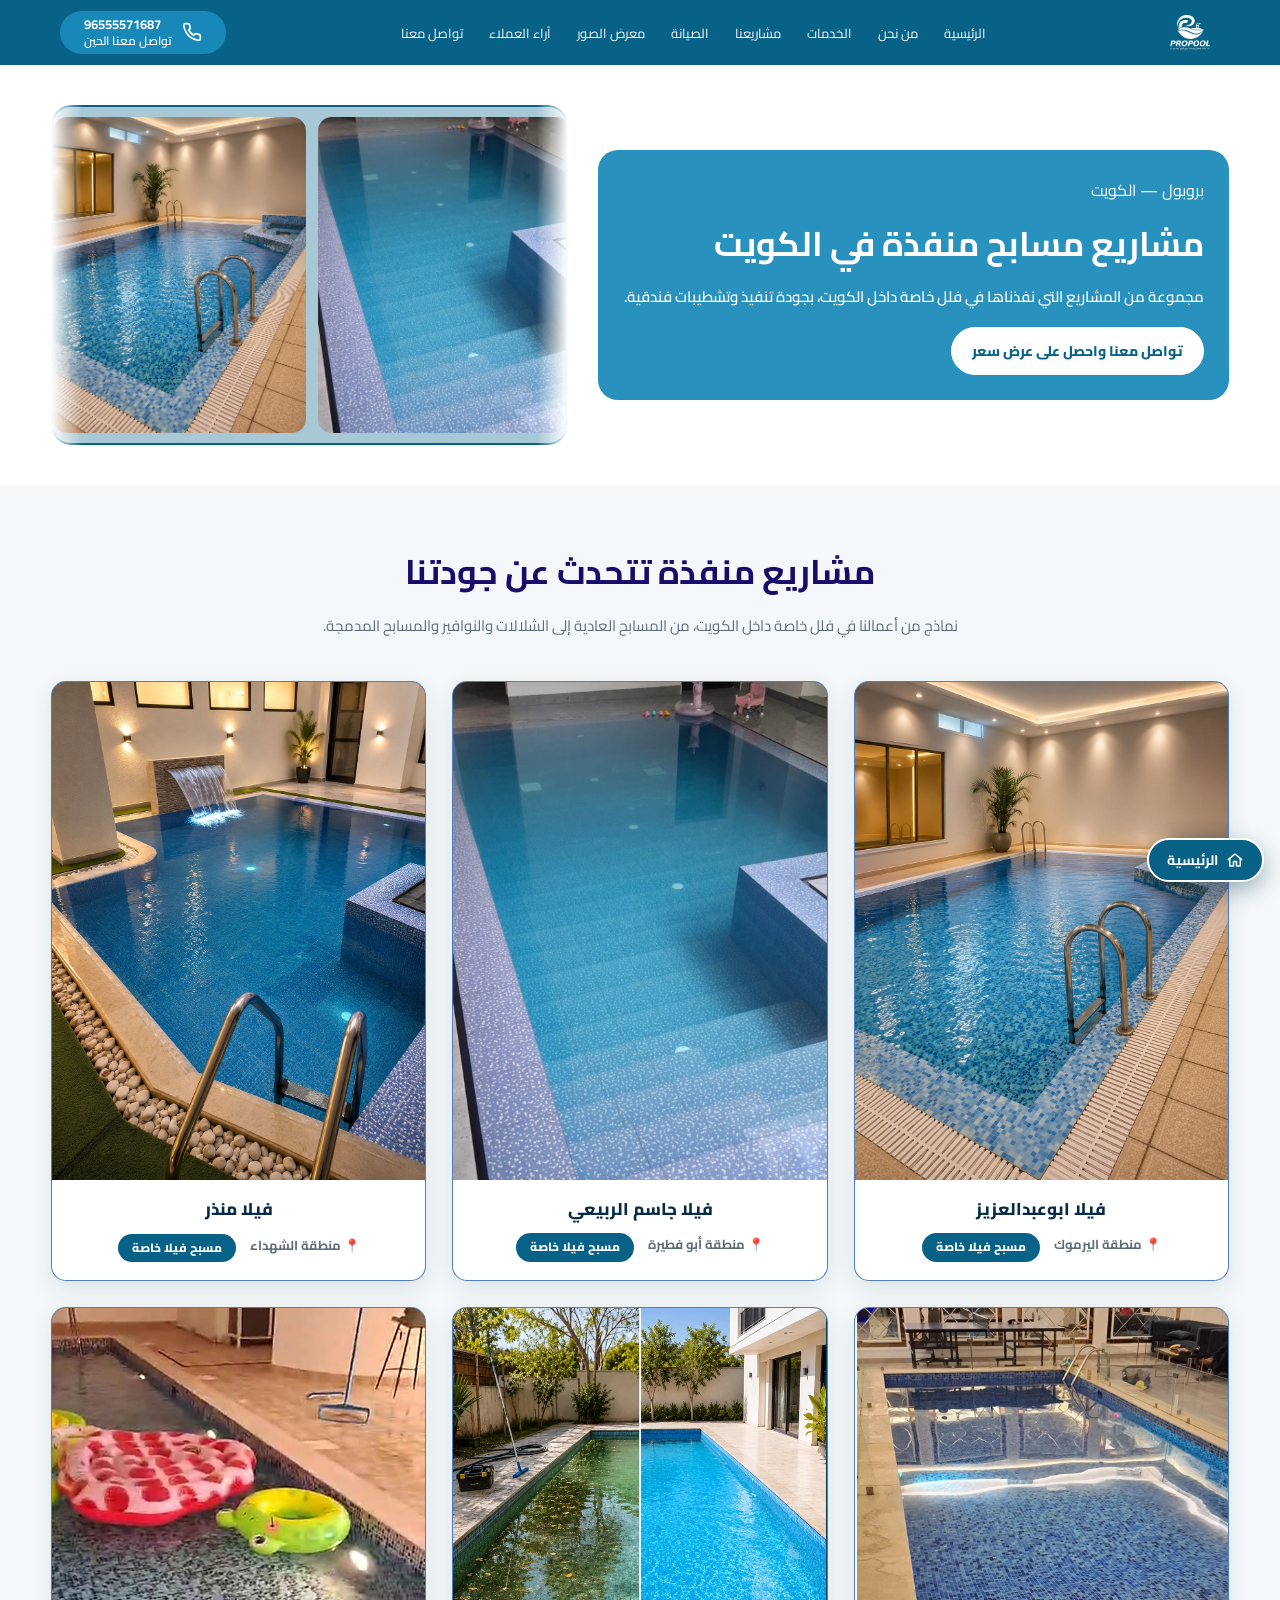
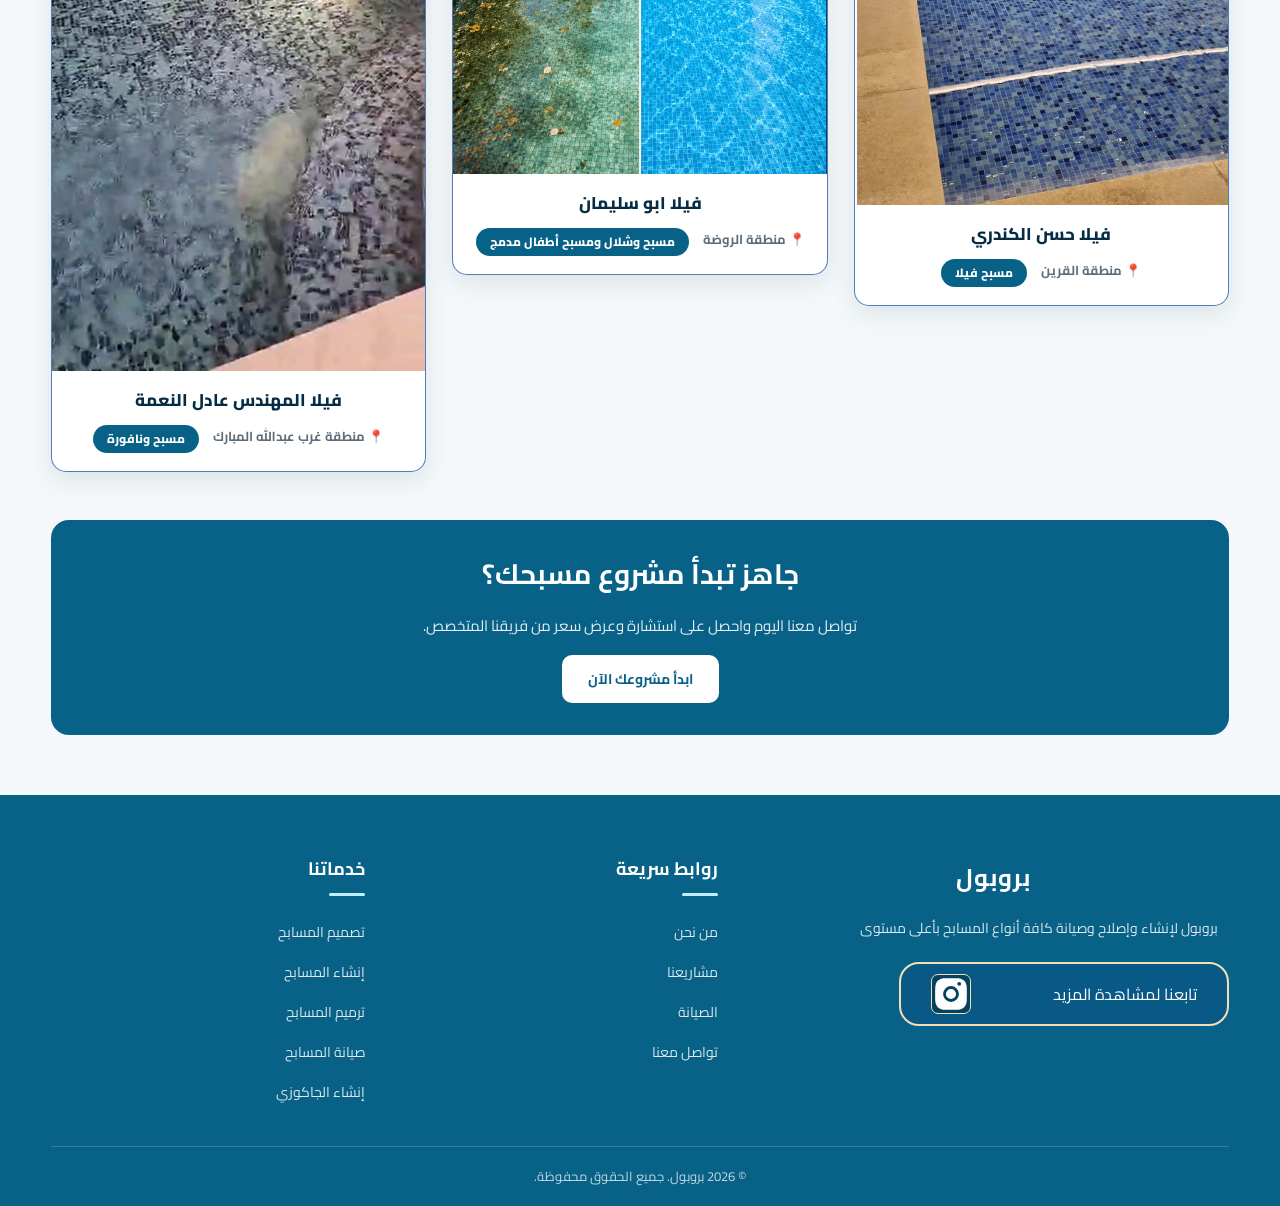
==== projects.html @ f07974c4 "Add files via upload" ====
<!DOCTYPE html>
<html lang="ar" dir="rtl" data-theme="light">
<head>
<meta charset="UTF-8">
<meta name="viewport" content="width=device-width, initial-scale=1.0">
<title>مشاريع مسابح منفذة في الكويت | بروبول</title>
<meta name="description" content="شاهد مشاريع مسابح منفذة من بروبول في فلل خاصة بالكويت: اليرموك والقرين والروضة والشهداء وأبو فطيرة، مع شلالات ونوافير ومسابح أطفال مدمجة.">
<meta name="robots" content="index, follow, max-image-preview:large, max-snippet:-1, max-video-preview:-1">
<link rel="canonical" href="https://propool-kw.com/projects.html">
<link rel="icon" type="image/png" href="image/Asset%20wihte.png">
<!-- Open Graph -->
<meta property="og:type" content="website">
<meta property="og:site_name" content="بروبول">
<meta property="og:title" content="مشاريع مسابح منفذة في الكويت | بروبول">
<meta property="og:description" content="مشاريع مسابح في فلل خاصة داخل الكويت: مسابح بتشطيب فسيفساء، شلالات، نوافير، ومسابح أطفال مدمجة.">
<meta property="og:locale" content="ar_KW">
<meta property="og:url" content="https://propool-kw.com/projects.html">
<meta property="og:image" content="https://propool-kw.com/image/%D8%AD%D8%B3%D9%86%20%D8%A7%D9%84%D9%83%D9%86%D8%AF%D8%B1%D9%8A.webp">
<meta property="og:image:alt" content="مسبح مستطيل بتشطيب فسيفساء زرقاء وإضاءة ليد من تنفيذ بروبول في القرين بالكويت">
<!-- Twitter -->
<meta name="twitter:card" content="summary_large_image">
<meta name="twitter:title" content="مشاريع مسابح منفذة في الكويت | بروبول">
<meta name="twitter:description" content="مشاريع مسابح في فلل خاصة داخل الكويت بتشطيبات فندقية وجودة تنفيذ عالية.">
<meta name="twitter:image" content="https://propool-kw.com/image/%D8%AD%D8%B3%D9%86%20%D8%A7%D9%84%D9%83%D9%86%D8%AF%D8%B1%D9%8A.webp">
<script type="application/ld+json">
{
  "@context": "https://schema.org",
  "@graph": [
    {
      "@type": "HomeAndConstructionBusiness",
      "@id": "https://propool-kw.com/#business",
      "name": "بروبول",
      "url": "https://propool-kw.com/",
      "telephone": "+96555571687"
    },
    {
      "@type": "CollectionPage",
      "@id": "https://propool-kw.com/projects.html#webpage",
      "url": "https://propool-kw.com/projects.html",
      "name": "مشاريع مسابح منفذة في الكويت | بروبول",
      "description": "مجموعة من مشاريع المسابح التي نفذتها بروبول في فلل خاصة داخل الكويت، تشمل مسابح بتشطيب فسيفساء وبلاط، وشلالات ونوافير، ومسابح أطفال مدمجة.",
      "inLanguage": "ar",
      "isPartOf": { "@id": "https://propool-kw.com/#website" },
      "about": { "@id": "https://propool-kw.com/#business" },
      "breadcrumb": { "@id": "https://propool-kw.com/projects.html#breadcrumb" },
      "primaryImageOfPage": {
        "@type": "ImageObject",
        "url": "https://propool-kw.com/image/%D8%AD%D8%B3%D9%86%20%D8%A7%D9%84%D9%83%D9%86%D8%AF%D8%B1%D9%8A.webp"
      },
      "mainEntity": { "@id": "https://propool-kw.com/projects.html#project-list" }
    },
    {
      "@type": "BreadcrumbList",
      "@id": "https://propool-kw.com/projects.html#breadcrumb",
      "itemListElement": [
        {
          "@type": "ListItem",
          "position": 1,
          "name": "الرئيسية",
          "item": "https://propool-kw.com/"
        },
        {
          "@type": "ListItem",
          "position": 2,
          "name": "مشاريعنا",
          "item": "https://propool-kw.com/projects.html"
        }
      ]
    },
    {
      "@type": "ItemList",
      "@id": "https://propool-kw.com/projects.html#project-list",
      "name": "مشاريع المسابح المنفذة في الكويت",
      "numberOfItems": 6,
      "itemListOrder": "https://schema.org/ItemListUnordered",
      "itemListElement": [
        {
          "@type": "ListItem",
          "position": 1,
          "item": {
            "@type": "CreativeWork",
            "name": "فيلا ابوعبدالعزيز",
            "description": "مسبح داخلي لفيلا خاصة بتشطيب فسيفساء وسلم ستانلس في منطقة اليرموك بالكويت.",
            "image": "https://propool-kw.com/image/%D8%A7%D8%A8%D9%88%D8%B9%D8%A8%D8%AF%D8%A7%D9%84%D8%B9%D8%B2%D9%8A%D8%B2.webp",
            "creator": { "@id": "https://propool-kw.com/#business" },
            "contentLocation": {
              "@type": "Place",
              "name": "اليرموك",
              "address": {
                "@type": "PostalAddress",
                "addressLocality": "اليرموك",
                "addressCountry": "KW"
              }
            },
            "genre": "مسبح فيلا خاصة",
            "keywords": ["إنشاء مسابح الكويت", "مسبح فيلا خاصة", "مسبح فسيفساء", "مسابح اليرموك"]
          }
        },
        {
          "@type": "ListItem",
          "position": 2,
          "item": {
            "@type": "CreativeWork",
            "name": "فيلا جاسم الربيعي",
            "description": "مسبح لفيلا خاصة بتشطيب بلاط أزرق ودرج داخلي في منطقة أبو فطيرة بالكويت.",
            "image": "https://propool-kw.com/image/%D8%AC%D8%A7%D8%B3%D9%85%20%D8%A7%D9%84%D8%B1%D8%A8%D9%8A%D8%B9%D9%8A.webp",
            "creator": { "@id": "https://propool-kw.com/#business" },
            "contentLocation": {
              "@type": "Place",
              "name": "أبو فطيرة",
              "address": {
                "@type": "PostalAddress",
                "addressLocality": "أبو فطيرة",
                "addressCountry": "KW"
              }
            },
            "genre": "مسبح فيلا خاصة",
            "keywords": ["إنشاء مسابح الكويت", "مسبح فيلا خاصة", "مسابح أبو فطيرة"]
          }
        },
        {
          "@type": "ListItem",
          "position": 3,
          "item": {
            "@type": "CreativeWork",
            "name": "فيلا منذر",
            "description": "مسبح لفيلا خاصة في منطقة الشهداء بالكويت.",
            "image": "https://propool-kw.com/image/%D9%85%D9%86%D8%B0%D8%B1.webp",
            "creator": { "@id": "https://propool-kw.com/#business" },
            "contentLocation": {
              "@type": "Place",
              "name": "الشهداء",
              "address": {
                "@type": "PostalAddress",
                "addressLocality": "الشهداء",
                "addressCountry": "KW"
              }
            },
            "genre": "مسبح فيلا خاصة",
            "keywords": ["إنشاء مسابح الكويت", "مسبح فيلا خاصة", "مسابح الشهداء"]
          }
        },
        {
          "@type": "ListItem",
          "position": 4,
          "item": {
            "@type": "CreativeWork",
            "name": "فيلا حسن الكندري",
            "description": "مسبح مستطيل بتشطيب فسيفساء زرقاء وإضاءة ليد في فيلا بمنطقة القرين بالكويت.",
            "image": "https://propool-kw.com/image/%D8%AD%D8%B3%D9%86%20%D8%A7%D9%84%D9%83%D9%86%D8%AF%D8%B1%D9%8A.webp",
            "creator": { "@id": "https://propool-kw.com/#business" },
            "contentLocation": {
              "@type": "Place",
              "name": "القرين",
              "address": {
                "@type": "PostalAddress",
                "addressLocality": "القرين",
                "addressCountry": "KW"
              }
            },
            "genre": "مسبح فيلا",
            "keywords": ["إنشاء مسابح الكويت", "مسبح فسيفساء", "إضاءة مسابح ليد", "مسابح القرين"]
          }
        },
        {
          "@type": "ListItem",
          "position": 5,
          "item": {
            "@type": "CreativeWork",
            "name": "فيلا ابو سليمان",
            "description": "مسبح مع شلال ومسبح أطفال مدمج في فيلا خاصة بمنطقة الروضة بالكويت.",
            "image": "https://propool-kw.com/image/pool-3.webp",
            "creator": { "@id": "https://propool-kw.com/#business" },
            "contentLocation": {
              "@type": "Place",
              "name": "الروضة",
              "address": {
                "@type": "PostalAddress",
                "addressLocality": "الروضة",
                "addressCountry": "KW"
              }
            },
            "genre": "مسبح وشلال ومسبح أطفال مدمج",
            "keywords": ["إنشاء مسابح الكويت", "شلالات مسابح", "مسبح أطفال مدمج", "مسابح الروضة"]
          }
        },
        {
          "@type": "ListItem",
          "position": 6,
          "item": {
            "@type": "CreativeWork",
            "name": "فيلا المهندس عادل النعمة",
            "description": "مسبح مع نافورة في فيلا خاصة بمنطقة غرب عبدالله المبارك بالكويت.",
            "image": "https://propool-kw.com/image/project-1.webp",
            "creator": { "@id": "https://propool-kw.com/#business" },
            "contentLocation": {
              "@type": "Place",
              "name": "غرب عبدالله المبارك",
              "address": {
                "@type": "PostalAddress",
                "addressLocality": "غرب عبدالله المبارك",
                "addressCountry": "KW"
              }
            },
            "genre": "مسبح ونافورة",
            "keywords": ["إنشاء مسابح الكويت", "نوافير مسابح", "مسابح غرب عبدالله المبارك"]
          }
        }
      ]
    }
  ]
}
</script>
<link rel="preconnect" href="https://fonts.googleapis.com">
<link rel="preconnect" href="https://fonts.gstatic.com" crossorigin>
<link href="https://fonts.googleapis.com/css2?family=Cairo:wght@400;600;700;800;900&family=Tajawal:wght@300;400;500;700&family=Poppins:wght@500;600;700;800&family=Inter:wght@300;400;500;600&display=swap" rel="stylesheet">
<link rel="stylesheet" href="projects.css">
</head>
<body>
<!-- NAV -->
<header class="nav" id="mainNav">
  <div class="container nav-inner">
    <a href="index.html" class="brand" aria-label="بروبول">
      <img src="image/Asset%20wihte.png" alt="شعار بروبول لإنشاء وصيانة المسابح في الكويت" class="imagelogo logo-light">
    </a>
    <nav class="nav-links" id="navLinks" aria-label="القائمة الرئيسية">
      <a href="index.html#home" data-ar="الرئيسية" data-en="Home">الرئيسية</a>
      <a href="index.html#about" data-ar="من نحن" data-en="About">من نحن</a>
      <a href="services.html" data-ar="الخدمات" data-en="Services">الخدمات</a>
      <a href="projects.html" data-ar="مشاريعنا" data-en="Projects" aria-current="page">مشاريعنا</a>
      <a href="index.html#maintenance" data-ar="الصيانة" data-en="Maintenance">الصيانة</a>
      <a href="index.html#gallery" data-ar="معرض الصور" data-en="Gallery">معرض الصور</a>
      <a href="index.html#testimonials" data-ar="آراء العملاء" data-en="Testimonials">آراء العملاء</a>
      <a href="index.html#contact" data-ar="تواصل معنا" data-en="Contact">تواصل معنا</a>
    </nav>
    <a href="tel:+96555571687" class="nav-cta">
      <svg width="16" height="16" viewBox="0 0 24 24" fill="none" stroke="currentColor" stroke-width="2" aria-hidden="true"><path d="M22 16.92v3a2 2 0 0 1-2.18 2 19.79 19.79 0 0 1-8.63-3.07 19.5 19.5 0 0 1-6-6 19.79 19.79 0 0 1-3.07-8.67A2 2 0 0 1 4.11 2h3a2 2 0 0 1 2 1.72c.127.96.362 1.903.7 2.81a2 2 0 0 1-.45 2.11L8.09 9.91a16 16 0 0 0 6 6l1.27-1.27a2 2 0 0 1 2.11-.45c.907.338 1.85.573 2.81.7A2 2 0 0 1 22 16.92z"/></svg>
      <span class="cta-text">
        <strong dir="ltr">96555571687</strong>
        <span class="cta-label" data-ar="تواصل معنا الحين" data-en="Contact us now">تواصل معنا الحين</span>
      </span>
    </a>
    <button type="button" class="menu" id="menu" aria-label="فتح القائمة" aria-expanded="false" aria-controls="navLinks">
      <span></span><span></span><span></span>
    </button>
  </div>
</header>
<main id="main">
<!-- PAGE HERO -->
<section class="hero" id="home">
  <div class="hero-content">
    <div class="eyebrow" data-ar="بروبول — الكويت" data-en="PROPOOL — KUWAIT">بروبول — الكويت</div>
    <h1 data-ar="مشاريع مسابح منفذة في الكويت" data-en="Swimming Pool Projects Delivered in Kuwait">مشاريع مسابح منفذة في الكويت</h1>
    <p class="sub" data-ar="مجموعة من المشاريع التي نفذناها في فلل خاصة داخل الكويت، بجودة تنفيذ وتشطيبات فندقية." data-en="A selection of projects we have delivered across private villas in Kuwait, with resort-grade workmanship and finishing.">مجموعة من المشاريع التي نفذناها في فلل خاصة داخل الكويت، بجودة تنفيذ وتشطيبات فندقية.</p>
    <div class="hero-actions">
      <a href="https://api.whatsapp.com/send?phone=96555571687&amp;text=%D8%A7%D9%84%D8%B3%D9%84%D8%A7%D9%85%20%D8%B9%D9%84%D9%8A%D9%83%D9%85%D8%8C%20%D8%A3%D8%B1%D8%BA%D8%A8%20%D8%A8%D8%A7%D9%84%D8%A7%D8%B3%D8%AA%D9%81%D8%B3%D8%A7%D8%B1%20%D8%B9%D9%86%20%D9%85%D8%B4%D8%B1%D9%88%D8%B9%20%D9%85%D8%B3%D8%A8%D8%AD" target="_blank" rel="noopener" class="btn btn-primary" data-ar="تواصل معنا واحصل على عرض سعر" data-en="Get a Free Quote">تواصل معنا واحصل على عرض سعر</a>
    </div>
  </div>
  <div class="hero-projects hero-marquee" id="heroMarquee" aria-label="صور من مشاريعنا">
    <div class="marquee-track" id="marqueeTrack">
      <div class="marquee-group" id="marqueeGroup">
        <div class="marquee-item"><img src="image/ابوعبدالعزيز.webp" alt="مسبح فيلا ابوعبدالعزيز في منطقة اليرموك بالكويت" width="640" height="800" fetchpriority="high" decoding="async"></div>
        <div class="marquee-item"><img src="image/جاسم الربيعي.webp" alt="مسبح فيلا جاسم الربيعي في منطقة أبو فطيرة بالكويت" width="640" height="800"></div>
        <div class="marquee-item"><img src="image/منذر.webp" alt="مسبح فيلا منذر في منطقة الشهداء بالكويت" width="640" height="800" loading="lazy"></div>
        <div class="marquee-item"><img src="image/حسن الكندري.webp" alt="مسبح فيلا حسن الكندري في منطقة القرين بالكويت" width="640" height="800" loading="lazy"></div>
        <div class="marquee-item"><img src="image/project-1.webp" alt="مسبح فيلا خاصة من تنفيذ بروبول في الكويت" width="640" height="800" loading="lazy"></div>
        <div class="marquee-item"><img src="image/project-2.webp" alt="مشروع إنشاء مسبح لفيلا خاصة في الكويت من بروبول" width="640" height="800" loading="lazy"></div>
        <div class="marquee-item"><img src="image/project-3.webp" alt="مسبح بتشطيبات فندقية من تنفيذ بروبول في الكويت" width="640" height="800" loading="lazy"></div>
      </div>
      <!-- نسخة مطابقة للمجموعة الأولى بنفس الترتيب (للّوب فقط) -->
      <div class="marquee-group" aria-hidden="true">
        <div class="marquee-item" aria-hidden="true"><img src="image/ابوعبدالعزيز.webp" alt="" width="640" height="800" loading="lazy"></div>
        <div class="marquee-item" aria-hidden="true"><img src="image/جاسم الربيعي.webp" alt="" width="640" height="800" loading="lazy"></div>
        <div class="marquee-item" aria-hidden="true"><img src="image/منذر.webp" alt="" width="640" height="800" loading="lazy"></div>
        <div class="marquee-item" aria-hidden="true"><img src="image/حسن الكندري.webp" alt="" width="640" height="800" loading="lazy"></div>
        <div class="marquee-item" aria-hidden="true"><img src="image/project-1.webp" alt="" width="640" height="800" loading="lazy"></div>
        <div class="marquee-item" aria-hidden="true"><img src="image/project-2.webp" alt="" width="640" height="800" loading="lazy"></div>
        <div class="marquee-item" aria-hidden="true"><img src="image/project-3.webp" alt="" width="640" height="800" loading="lazy"></div>
      </div>
    </div>
  </div>
</section>
<!-- PROJECTS -->
<section class="projects-section" id="projects">
  <div class="container">
    <div class="prj-intro">
      <h2 data-ar="مشاريع منفذة تتحدث عن جودتنا" data-en="Delivered projects that speak for our quality">مشاريع منفذة تتحدث عن جودتنا</h2>
      <p data-ar="نماذج من أعمالنا في فلل خاصة داخل الكويت، من المسابح العادية إلى الشلالات والنوافير والمسابح المدمجة." data-en="Samples of our work in private villas across Kuwait, from standard pools to waterfalls, fountains and built-in pools.">نماذج من أعمالنا في فلل خاصة داخل الكويت، من المسابح العادية إلى الشلالات والنوافير والمسابح المدمجة.</p>
    </div>
    <div class="prj-list">
      <article class="prj-item">
        <div class="prj-media">
          <img src="image/ابوعبدالعزيز.webp" alt="مسبح داخلي بتشطيب فسيفساء وسلم ستانلس في فيلا ابوعبدالعزيز بمنطقة اليرموك في الكويت" width="640" height="480" loading="lazy">
        </div>
        <div class="prj-body">
          <h3 data-ar="فيلا ابوعبدالعزيز" data-en="Abu Abdulaziz Villa">فيلا ابوعبدالعزيز</h3>
          <div class="prj-meta">
            <span data-ar="📍 منطقة اليرموك" data-en="📍 Yarmouk">📍 منطقة اليرموك</span>
            <span class="prj-tag" data-ar="مسبح فيلا خاصة" data-en="Private villa pool">مسبح فيلا خاصة</span>
          </div>
        </div>
      </article>
      <article class="prj-item">
        <div class="prj-media">
          <img src="image/جاسم الربيعي.webp" alt="مسبح بتشطيب بلاط أزرق ودرج داخلي في فيلا جاسم الربيعي بمنطقة أبو فطيرة في الكويت" width="640" height="480" loading="lazy">
        </div>
        <div class="prj-body">
          <h3 data-ar="فيلا جاسم الربيعي" data-en="Jasem Al-Rubaie Villa">فيلا جاسم الربيعي</h3>
          <div class="prj-meta">
            <span data-ar="📍 منطقة أبو فطيرة" data-en="📍 Abu Fatira">📍 منطقة أبو فطيرة</span>
            <span class="prj-tag" data-ar="مسبح فيلا خاصة" data-en="Private villa pool">مسبح فيلا خاصة</span>
          </div>
        </div>
      </article>
      <article class="prj-item">
        <div class="prj-media">
          <img src="image/منذر.webp" alt="مسبح فيلا خاصة من تنفيذ بروبول في فيلا منذر بمنطقة الشهداء في الكويت" width="640" height="480" loading="lazy">
        </div>
        <div class="prj-body">
          <h3 data-ar="فيلا منذر" data-en="Munther Villa">فيلا منذر</h3>
          <div class="prj-meta">
            <span data-ar="📍 منطقة الشهداء" data-en="📍 Al-Shuhada">📍 منطقة الشهداء</span>
            <span class="prj-tag" data-ar="مسبح فيلا خاصة" data-en="Private villa pool">مسبح فيلا خاصة</span>
          </div>
        </div>
      </article>
      <article class="prj-item">
        <div class="prj-media">
          <img src="image/حسن الكندري.webp" alt="مسبح مستطيل بتشطيب فسيفساء زرقاء وإضاءة ليد في فيلا حسن الكندري بمنطقة القرين في الكويت" width="640" height="480" loading="lazy">
        </div>
        <div class="prj-body">
          <h3 data-ar="فيلا حسن الكندري" data-en="Hasan Al-Kandari Villa">فيلا حسن الكندري</h3>
          <div class="prj-meta">
            <span data-ar="📍 منطقة القرين" data-en="📍 Al-Qurain">📍 منطقة القرين</span>
            <span class="prj-tag" data-ar="مسبح فيلا" data-en="Villa pool">مسبح فيلا</span>
          </div>
        </div>
      </article>
      <article class="prj-item">
        <div class="prj-media">
          <video src="vedio/ved-1.mp4" poster="image/pool-3.webp" width="640" height="480" muted loop playsinline preload="none" aria-label="فيديو مسبح وشلال ومسبح أطفال مدمج في فيلا ابو سليمان بمنطقة الروضة في الكويت"></video>
        </div>
        <div class="prj-body">
          <h3 data-ar="فيلا ابو سليمان" data-en="Abu Suleiman Villa">فيلا ابو سليمان</h3>
          <div class="prj-meta">
            <span data-ar="📍 منطقة الروضة" data-en="📍 Al-Rawda">📍 منطقة الروضة</span>
            <span class="prj-tag" data-ar="مسبح وشلال ومسبح أطفال مدمج" data-en="Pool, waterfall and built-in kids pool">مسبح وشلال ومسبح أطفال مدمج</span>
          </div>
        </div>
      </article>
      <article class="prj-item">
        <div class="prj-media">
          <video src="vedio/ved-2.mp4" poster="image/project-1.webp" width="640" height="480" muted loop playsinline preload="none" aria-label="فيديو مسبح ونافورة في فيلا المهندس عادل النعمة بمنطقة غرب عبدالله المبارك في الكويت"></video>
        </div>
        <div class="prj-body">
          <h3 data-ar="فيلا المهندس عادل النعمة" data-en="Eng. Adel Al-Nouma Villa">فيلا المهندس عادل النعمة</h3>
          <div class="prj-meta">
            <span data-ar="📍 منطقة غرب عبدالله المبارك" data-en="📍 West Abdullah Al-Mubarak">📍 منطقة غرب عبدالله المبارك</span>
            <span class="prj-tag" data-ar="مسبح ونافورة" data-en="Pool and fountain">مسبح ونافورة</span>
          </div>
        </div>
      </article>
    </div>
    <div class="prj-cta">
      <h2 data-ar="جاهز تبدأ مشروع مسبحك؟" data-en="Ready to start your pool project?">جاهز تبدأ مشروع مسبحك؟</h2>
      <p data-ar="تواصل معنا اليوم واحصل على استشارة وعرض سعر من فريقنا المتخصص." data-en="Contact us today for a consultation and quote from our specialist team.">تواصل معنا اليوم واحصل على استشارة وعرض سعر من فريقنا المتخصص.</p>
      <a class="btn" href="https://api.whatsapp.com/send?phone=96555571687&amp;text=%D8%A7%D9%84%D8%B3%D9%84%D8%A7%D9%85%20%D8%B9%D9%84%D9%8A%D9%83%D9%85%D8%8C%20%D8%A3%D8%B1%D8%BA%D8%A8%20%D8%A8%D8%A7%D9%84%D8%A7%D8%B3%D8%AA%D9%81%D8%B3%D8%A7%D8%B1%20%D8%B9%D9%86%20%D9%85%D8%B4%D8%B1%D9%88%D8%B9%20%D9%85%D8%B3%D8%A8%D8%AD" target="_blank" rel="noopener" data-ar="ابدأ مشروعك الآن" data-en="Start your project">ابدأ مشروعك الآن</a>
    </div>
  </div>
</section>
</main>
<!-- FOOTER -->
<footer class="site-footer">
  <div class="caustics" style="opacity:.08;"></div>
  <div class="container footer-grid">
    <div>
      <div class="footer-brand">
        بروبول
      </div>
      <p data-ar="بروبول لإنشاء وإصلاح وصيانة كافة أنواع المسابح بأعلى مستوى" data-en="Designing, building and maintaining luxury swimming pools that match your lifestyle, across Kuwait.">بروبول لإنشاء وإصلاح وصيانة كافة أنواع المسابح بأعلى مستوى</p>
      <div class="social-row">
        <a href="https://www.instagram.com/propool_kw/" target="_blank" rel="noopener" aria-label="تابعنا على إنستجرام">تابعنا لمشاهدة المزيد <svg viewBox="0 0 24 24" fill="currentColor" aria-hidden="true"><path d="M12 2c2.7 0 3.05.01 4.12.06 1.06.05 1.79.22 2.43.47.66.26 1.22.6 1.77 1.15.55.55.9 1.11 1.15 1.77.25.64.42 1.37.47 2.43.05 1.07.06 1.42.06 4.12s-.01 3.05-.06 4.12c-.05 1.06-.22 1.79-.47 2.43a4.9 4.9 0 0 1-1.15 1.77 4.9 4.9 0 0 1-1.77 1.15c-.64.25-1.37.42-2.43.47-1.07.05-1.42.06-4.12.06s-3.05-.01-4.12-.06c-1.06-.05-1.79-.22-2.43-.47a4.9 4.9 0 0 1-1.77-1.15 4.9 4.9 0 0 1-1.15-1.77c-.25-.64-.42-1.37-.47-2.43C2.01 15.05 2 14.7 2 12s.01-3.05.06-4.12c.05-1.06.22-1.79.47-2.43.26-.66.6-1.22 1.15-1.77A4.9 4.9 0 0 1 5.45 2.53c.64-.25 1.37-.42 2.43-.47C8.95 2.01 9.3 2 12 2Zm0 5a5 5 0 1 0 0 10 5 5 0 0 0 0-10Zm0 8.2a3.2 3.2 0 1 1 0-6.4 3.2 3.2 0 0 1 0 6.4Zm5.2-8.4a1.2 1.2 0 1 0 0-2.4 1.2 1.2 0 0 0 0 2.4Z"/></svg></a>
      </div>
    </div>
    <div>
      <h4 data-ar="روابط سريعة" data-en="Quick Links">روابط سريعة</h4>
      <ul class="flinks">
        <li><a href="index.html#about" data-ar="من نحن" data-en="About">من نحن</a></li>
        <li><a href="projects.html" data-ar="مشاريعنا" data-en="Projects" aria-current="page">مشاريعنا</a></li>
        <li><a href="index.html#maintenance" data-ar="الصيانة" data-en="Maintenance">الصيانة</a></li>
        <li><a href="index.html#contact" data-ar="تواصل معنا" data-en="Contact">تواصل معنا</a></li>
      </ul>
    </div>
    <div>
      <h4 data-ar="خدماتنا" data-en="Services">خدماتنا</h4>
      <ul class="flinks">
        <li><a href="services.html#design" data-ar="تصميم المسابح" data-en="Pool Design">تصميم المسابح</a></li>
        <li><a href="services.html#construction" data-ar="إنشاء المسابح" data-en="Pool Construction">إنشاء المسابح</a></li>
        <li><a href="services.html#renovation" data-ar="ترميم المسابح" data-en="Pool Renovation">ترميم المسابح</a></li>
        <li><a href="services.html#maintenance" data-ar="صيانة المسابح" data-en="Pool Maintenance">صيانة المسابح</a></li>
        <li><a href="services.html#jacuzzi" data-ar="إنشاء الجاكوزي" data-en="Jacuzzi Construction">إنشاء الجاكوزي</a></li>
      </ul>
    </div>
  </div>
  <div class="container footer-bottom">
    <p data-ar="© 2026 بروبول. جميع الحقوق محفوظة." data-en="© 2026 PROPOOL. All rights reserved.">© 2026 بروبول. جميع الحقوق محفوظة.</p>
  </div>
</footer>
<!-- BACK TO HOME -->
<a href="index.html" class="home-float" aria-label="العودة إلى الصفحة الرئيسية">
  <svg viewBox="0 0 24 24" fill="none" stroke="currentColor" stroke-width="2" stroke-linecap="round" stroke-linejoin="round" aria-hidden="true"><path d="M3 11.5 12 4l9 7.5"/><path d="M5 10v10h5v-6h4v6h5V10"/></svg>
  <span data-ar="الرئيسية" data-en="Home">الرئيسية</span>
</a>
<script src="projects.js" defer></script>
</body>
</html>
---- projects.css ----
/* =====================================================
   PROPOOL — Services Page
   File: services.css
   Same visual style, cleaned layout + full responsive
   ===================================================== */
/* ---------- Global ---------- */
* {
  margin: 0;
  padding: 0;
  box-sizing: border-box;
}

html {
  scroll-behavior: smooth;
}

body {
  font-family: "Cairo", sans-serif;
  overflow-x: hidden;
}

img {
  max-width: 100%;
}

a {
  -webkit-tap-highlight-color: transparent;
}
.container {
  width: min(1200px, 92%);
  margin-inline: auto;
}
/* ---------- Navigation ---------- */
.nav {
  position: sticky;
  top: 0;
  z-index: 100;
  padding: 0 10px;
  background-color: #086288;
}
.nav .container {
  display: flex;
  justify-content: space-between;
  align-items: center;
  gap: 30px;
  min-height: 65px;
}
.brand {
  display: flex;
  flex-shrink: 0;
}
.nav img {
  display: block;
  width: 60px;
  height: 60px;
  padding: 10px;
  object-fit: contain;
}
.nav-links {
  display: flex;
  align-items: center;
  gap: 20px;
}
.nav-links a {
  padding: 6px 3px;
  font-family: "Cairo", sans-serif;
  font-size: 13px;
  color: #fff;
  text-decoration: none;
  white-space: nowrap;
  transition: color 0.3s ease;
}
.nav-links a:hover {
  color: #bfeeff;
}
.nav-cta {
  display: flex;
  align-items: center;
  justify-content: center;
  gap: 10px;
  flex-shrink: 0;
  padding: 4px 24px;
  border-radius: 30px;
  background-color: #1788b8;
  color: #fff;
  font-family: "Cairo", sans-serif;
  font-size: 12px;
  text-decoration: none;
  transition: background-color 0.3s ease;
}
.nav-cta:hover {
  background-color: #0a739e;
}
.cta-text {
  display: flex;
  flex-direction: column;
  line-height: 1.4;
}
.nav-cta strong {
  font-size: 13px;
  font-weight: 700;
}
.nav-cta .cta-label {
  font-size: 12px;
  font-weight: 600;
}
.nav-cta svg {
  width: 20px;
  height: 20px;
  flex-shrink: 0;
}
/* Hamburger (hidden on desktop) */
.menu {
  display: none;
  flex-direction: column;
  justify-content: center;
  gap: 5px;
  width: 40px;
  height: 40px;
  padding: 9px;
  cursor: pointer;
}
.menu span {
  display: block;
  height: 2px;
  border-radius: 2px;
  background-color: #fff;
  transition:
    transform 0.3s ease,
    opacity 0.3s ease;
}
/* ---------- Page Hero ---------- */
.hero {
  display: grid;
  grid-template-columns: minmax(0, 1.1fr) minmax(0, 0.9fr);
  align-items: center;
  gap: 30px;
  padding: 40px max(4%, calc((100% - 1200px) / 2));
  background-image: url("https://images.unsplash.com/photo-1562016600-ece13e8ba570?q=80&w=738&auto=format&fit=crop&ixlib=rb-4.1.0&ixid=NHwxMjA3fDA%3D");
  background-size: cover;
  background-position: center;
  background-repeat: no-repeat;
}
/* empty placeholder container inside hero (not needed visually) */
.hero > .container:empty {
  display: none;
}
.hero-content {
  display: flex;
  flex-direction: column;
  align-items: flex-start;
  gap: 12px;
  margin: 0;
  padding: 25px;
  border-radius: 20px;
  background-color: rgb(23 136 184 / 92%);
}
.eyebrow {
  color: #fff;
  font-family: "Cairo", sans-serif;
}
.hero-content h1 {
  color: #fff;
  font-family: "Cairo", sans-serif;
  font-size: clamp(22px, 3vw, 34px);
  line-height: 1.6;
}
.hero-content p {
  color: #fff;
  font-family: "Cairo", sans-serif;
  font-size: 15px;
  font-weight: 600;
  line-height: 1.9;
}
.hero-actions {
  display: flex;
  flex-wrap: wrap;
  gap: 12px;
  margin-top: 4px;
}
.hero-actions a {
  display: inline-block;
  padding: 10px 20px;
  border: 1px solid #fff;
  border-radius: 40px;
  background-color: #fff;
  color: #086288;
  font-family: "Cairo", sans-serif;
  font-size: 14px;
  font-weight: 800;
  text-align: center;
  text-decoration: none;
  transition:
    background-color 0.3s ease,
    color 0.3s ease;
}
.hero-actions a:hover {
  background-color: #086288;
  color: #fff;
}
.hero-projects {
  min-width: 0;
}
.hero-projects img {
  display: block;
  width: 100%;
  height: 100%;
  max-height: 380px;
  aspect-ratio: 4 / 3;
  border: 2px solid #086288;
  border-radius: 20px;
  object-fit: cover;
}
/* ---------- Services Section ---------- */
.services-section {
  padding: 60px 0;
  background-color: #f4f8fa;
}
.services-section > .container {
  display: grid;
}
/* Section introduction */
.svc-intro {
  width: min(760px, 100%);
  margin: 0 auto 40px;
  display: flex;
  flex-direction: column;
  align-items: center;
  gap: 12px;
  text-align: center;
  font-family: "Cairo", sans-serif;
  color: #160d6b;
}
.svc-intro h2 {
  font-size: clamp(23px, 3vw, 34px);
  line-height: 1.6;
}
.svc-intro p {
  margin: 0;
  color: #5e6d79;
  font-size: 15px;
  line-height: 2;
}
/* ---------- Service Cards ---------- */
.svc-list {
  display: grid;
  grid-template-columns: repeat(3, minmax(0, 1fr));
  align-items: stretch;
  gap: 26px;
  padding: 0;
}
.svc-item {
  min-width: 0;
  padding: 24px;
  display: flex;
  flex-direction: column;
  align-items: stretch;
  gap: 22px;
  background-color: #086288;
  color: #fff;
  border: 1px solid rgb(8 98 136 / 12%);
  border-radius: 18px;
  box-shadow: 0 8px 24px rgb(0 48 70 / 8%);
  overflow: hidden;
  scroll-margin-top: 90px;
  transition:
    transform 0.3s ease,
    box-shadow 0.3s ease;
}
.svc-item:hover {
  transform: translateY(-4px);
  box-shadow: 0 15px 32px rgb(0 48 70 / 16%);
}
/* Card content */
.svc-content {
  width: 100%;
  min-width: 0;
  flex: 1;
  display: flex;
  flex-direction: column;
  align-items: flex-start;
}
.svc-item h3 {
  margin: 0 0 14px;
  color: #fff;
  font-family: "Cairo", sans-serif;
  font-size: 22px;
  font-weight: 700;
  line-height: 1.7;
}
.svc-item p {
  margin: 0 0 20px;
  color: rgb(255 255 255 / 90%);
  font-family: "Cairo", sans-serif;
  font-size: 14px;
  line-height: 2;
}
/* Features list */
.svc-features {
  width: 100%;
  margin: 0 0 24px;
  padding: 0;
  display: grid;
  gap: 13px;
  list-style: none;
}
.svc-features li {
  display: flex;
  align-items: flex-start;
  gap: 10px;
  color: #fff;
  font-family: "Cairo", sans-serif;
  font-size: 14px;
  line-height: 1.9;
}
.svc-features li::before {
  content: "✓";
  flex: 0 0 22px;
  width: 22px;
  height: 22px;
  margin-top: 4px;
  display: inline-flex;
  justify-content: center;
  align-items: center;
  border-radius: 50%;
  background-color: #fff;
  color: #086288;
  font-size: 13px;
  font-weight: 800;
}
/* Buttons */
.svc-actions {
  width: 100%;
  margin-top: auto;
  display: flex;
  flex-wrap: wrap;
  align-items: center;
  gap: 12px;
}
.svc-item .btn {
  min-height: 46px;
  padding: 11px 20px;
  display: inline-flex;
  justify-content: center;
  align-items: center;
  gap: 8px;
  border: 1px solid transparent;
  border-radius: 10px;
  font-family: "Cairo", sans-serif;
  font-size: 14px;
  font-weight: 700;
  line-height: 1.6;
  text-align: center;
  text-decoration: none;
  cursor: pointer;
  transition:
    background-color 0.3s ease,
    color 0.3s ease,
    border-color 0.3s ease;
}
/* single button directly inside content → pinned to card bottom */
.svc-content > .btn {
  margin-top: auto;
}
.svc-item .btn-primary {
  background-color: #fff;
  color: #086288;
}
.svc-item .btn-primary:hover {
  background-color: #e8f5fb;
  border-color: #e8f5fb;
}
.svc-item .btn-dark {
  background-color: #03435f;
  color: #fff;
  border-color: rgb(255 255 255 / 20%);
}
.svc-item .btn-dark:hover {
  background-color: #02344a;
}
/* Service image */
.svc-image {
  width: 100%;
  overflow: hidden;
  border-radius: 13px;
}
.svc-image img,
.svc-image video {
  display: block;
  width: 100%;
  height: auto; /* overrides the height="" attribute so aspect-ratio controls the size */
  aspect-ratio: 16 / 10;
  object-fit: cover;
  background-color: #03435f;
  transition: transform 0.4s ease;
}
.svc-item:hover .svc-image img,
.svc-item:hover .svc-image video {
  transform: scale(1.03);
}
/* keep the top of the waterfall visible in the wide crop */
#water-features .svc-image video {
  object-position: center 30%;
}
/* ---------- Service Jump Links ---------- */
.svc-jump {
  background-color: #086288;
  border-top: 1px solid rgb(255 255 255 / 12%);
}
.svc-jump .container {
  display: flex;
  justify-content: center;
  align-items: center;
  flex-wrap: wrap;
  gap: 8px;
}
.svc-jump a {
  padding: 12px 16px;
  display: inline-flex;
  justify-content: center;
  align-items: center;
  color: #fff;
  font-family: "Cairo", sans-serif;
  font-size: 14px;
  text-align: center;
  text-decoration: none;
  white-space: nowrap;
  transition: background-color 0.3s ease;
}
.svc-jump a:hover {
  background-color: #1788b8;
}
/* =====================================================
   RESPONSIVE
   ===================================================== */
/* ---------- Large tablet / small laptop (≤1024px) ---------- */
@media (max-width: 1024px) {
  .nav .container {
    gap: 12px;
  }
  /* show hamburger, collapse links into dropdown */
  .menu {
    display: flex;
    order: 3;
  }
  .nav-cta {
    order: 2;
    margin-inline-start: auto;
  }
  .nav-links {
    position: absolute;
    top: 100%;
    inset-inline: 0;
    z-index: 99;
    display: none;
    flex-direction: column;
    align-items: stretch;
    gap: 0;
    padding: 8px 4%;
    background-color: #086288;
    border-top: 1px solid rgb(255 255 255 / 15%);
    box-shadow: 0 12px 24px rgb(0 48 70 / 25%);
  }
  .nav-links.open,
  .nav-links.active,
  .nav-links.show {
    display: flex;
  }
  .nav-links a {
    padding: 12px 6px;
    font-size: 14px;
    border-bottom: 1px solid rgb(255 255 255 / 10%);
  }
  .nav-links a:last-child {
    border-bottom: 0;
  }
  .svc-list {
    gap: 20px;
  }
  .svc-item {
    padding: 22px;
  }
}
/* ---------- Tablet (≤860px) ---------- */
@media (max-width: 860px) {
  .hero {
    grid-template-columns: minmax(0, 1fr);
    padding: 30px 4%;
  }
  .hero-projects img {
    max-height: 300px;
    aspect-ratio: 16 / 9;
  }
  .services-section {
    padding: 50px 0;
  }
  .svc-intro {
    margin-bottom: 30px;
  }
  .svc-list {
    grid-template-columns: repeat(2, minmax(0, 1fr));
    gap: 18px;
  }
  .svc-item h3 {
    font-size: 20px;
  }
  /* jump links → one scrollable row */
  .svc-jump .container {
    width: 100%;
    justify-content: flex-start;
    flex-wrap: nowrap;
    gap: 0;
    overflow-x: auto;
    scrollbar-width: none;
  }
  .svc-jump .container::-webkit-scrollbar {
    display: none;
  }
  .svc-jump a {
    flex: 0 0 auto;
  }
}
/* ---------- Mobile (≤600px) ---------- */
@media (max-width: 600px) {
  .nav {
    padding: 0 4px;
  }
  .nav .container {
    gap: 8px;
    min-height: 58px;
  }
  .nav img {
    width: 48px;
    height: 48px;
    padding: 5px;
  }
  .nav-cta {
    gap: 6px;
    padding: 6px 12px;
  }
  .nav-cta .cta-label {
    display: none;
  }
  .nav-cta strong {
    font-size: 12px;
  }
  .nav-cta svg {
    width: 17px;
    height: 17px;
  }
  .hero {
    padding: 24px 4%;
    gap: 18px;
  }
  .hero-content {
    padding: 20px;
    border-radius: 16px;
  }
  .hero-content p {
    font-size: 13px;
  }
  .hero-actions,
  .hero-actions a {
    width: 100%;
  }
  .hero-actions a {
    font-size: 13px;
  }
  .hero-projects img {
    max-height: 220px;
    border-radius: 16px;
  }
  .services-section {
    padding: 40px 0;
  }
  .svc-intro p {
    font-size: 14px;
  }
  .svc-list {
    grid-template-columns: minmax(0, 1fr);
    gap: 18px;
  }
  .svc-item {
    padding: 22px 18px;
    border-radius: 15px;
    gap: 18px;
  }
  .svc-item h3 {
    font-size: 20px;
  }
  .svc-item p,
  .svc-features li {
    font-size: 13px;
  }
  .svc-actions {
    flex-direction: column;
    align-items: stretch;
  }
  .svc-item .btn,
  .svc-actions .btn,
  .svc-content > .btn {
    width: 100%;
  }
  .svc-jump a {
    padding: 10px 12px;
    font-size: 12px;
  }
}
/* ---------- Small mobile (≤380px) ---------- */
@media (max-width: 380px) {
  .nav-cta {
    padding: 6px 9px;
  }
  .nav-cta strong {
    font-size: 11px;
  }
  .hero-content {
    padding: 16px;
  }
  .svc-item {
    padding: 18px 15px;
  }
  .svc-item h3 {
    font-size: 18px;
  }
}
/* ---------- Reduced Motion ---------- */
@media (prefers-reduced-motion: reduce) {
  *,
  *::before,
  *::after {
    scroll-behavior: auto !important;
    transition-duration: 0.01ms !important;
    animation-duration: 0.01ms !important;
  }
}
/* =====================================================
   JS HOOKS (used by projects.js)
   ===================================================== */
/* hamburger as <button> */
.menu {
  border: 0;
  background: none;
  color: #fff;
}
/* hamburger → X */
.menu.open span:nth-child(1) {
  transform: translateY(7px) rotate(45deg);
}
.menu.open span:nth-child(2) {
  opacity: 0;
}
.menu.open span:nth-child(3) {
  transform: translateY(-7px) rotate(-45deg);
}
/* nav shadow after scrolling */
.nav {
  transition: box-shadow 0.3s ease;
}
.nav.scrolled {
  box-shadow: 0 4px 16px rgb(0 48 70 / 25%);
}
/* active quick-jump link */
.svc-jump a.active {
  background-color: #1788b8;
}
/* back-to-top: hidden until JS adds .is-visible */
.back-top {
  opacity: 0;
  visibility: hidden;
  pointer-events: none;
  transition:
    opacity 0.3s ease,
    visibility 0.3s ease;
}
.back-top.is-visible {
  opacity: 1;
  visibility: visible;
  pointer-events: auto;
}
/* =====================================================
   HERO MARQUEE (looping images moving left)
   ===================================================== */
.hero-marquee {
  position: relative;
  width: 100%;
  height: 340px;
  padding: 10px 0;
  direction: ltr; /* keeps the movement logic simple inside an RTL page */
  border: 2px solid #086288;
  border-radius: 20px;
  overflow: hidden;
  --marquee-duration: 57s;
  background-color: rgb(8 98 136 / 35%);
  -webkit-mask-image: linear-gradient(90deg, transparent, #000 6%, #000 94%, transparent);
  mask-image: linear-gradient(90deg, transparent, #000 6%, #000 94%, transparent);
}
.hero-marquee .marquee-track {
  display: flex;
  width: max-content;
  height: 100%;
  animation: marquee-left var(--marquee-duration, 30s) linear infinite;
  will-change: transform;
}
.hero-marquee .marquee-group {
  display: flex;
  flex: 0 0 auto;
  height: 100%;
}
.hero-marquee .marquee-item {
  flex: 0 0 auto;
  height: 100%;
  aspect-ratio: 4 / 5;
  margin-right: 12px; /* margin (not gap) so -50% is a perfect seamless loop */
  border-radius: 14px;
  overflow: hidden;
}
.hero-marquee .marquee-item img {
  display: block;
  width: 100%;
  height: 100%;
  max-width: none;
  max-height: none;
  aspect-ratio: auto;
  border: 0;
  border-radius: 0;
  object-fit: cover;
}
@keyframes marquee-left {
  from {
    transform: translateX(0);
  }
  to {
    transform: translateX(-50%);
  }
}
@media (hover: hover) {
  .hero-marquee:hover .marquee-track {
    animation-play-state: paused;
  }
}
@media (prefers-reduced-motion: reduce) {
  .hero-marquee .marquee-track {
    animation: none;
  }
  .hero-marquee {
    overflow-x: auto;
  }
}
@media (max-width: 860px) {
  .hero-marquee {
    height: 260px;
    --marquee-duration: 44s;
  }
}
@media (max-width: 600px) {
  .hero-marquee {
    height: 200px;
    border-radius: 16px;
    --marquee-duration: 34s;
  }
  .hero-marquee .marquee-item {
    margin-right: 10px;
    border-radius: 12px;
  }
}
/* =====================================================
   FOOTER
   ===================================================== */
.site-footer {
  position: relative;
  overflow: hidden;
  padding: 60px 0 0;
  background-color: #086288;
  color: #fff;
  font-family: "Cairo", sans-serif;
}
.site-footer .caustics {
    display: grid;
  position: absolute;
  inset: 0;
  pointer-events: none;
}
.site-footer .container {
    display: grid;
  position: relative;
  z-index: 1;
}
.site-footer .footer-grid {
  display: grid;
  grid-template-columns: 1.5fr 1fr 1fr;
  gap: 40px;
  padding-bottom: 40px;
}
.site-footer .footer-grid > div {
  min-width: 0;
}
.social-row h2{
  font-size: 15px;
}
/* brand */
.site-footer .footer-brand {
  display: grid;
  justify-content: center;
  align-items: center;
  gap: 10px;
  margin-bottom: 14px;
  font-family: "Poppins", "Cairo", sans-serif;
  font-size: 24px;
  font-weight: 700;
  letter-spacing: 1px;
  color: #fff;
}
.site-footer .footer-brand svg {
  flex-shrink: 0;
}
.site-footer p {
  display: flex;
  justify-content: center;
  max-width: 380px;
  margin: 0 0 20px;
  color: rgb(255 255 255 / 85%);
  font-size: 14px;
  line-height: 2;
}
/* social */
.site-footer .social-row {
  align-items: center;
  flex-wrap: wrap;
  gap: 10px;
}
.site-footer .social-row a {
  gap: 20px;
  text-decoration: none;
  width: 330px;
  max-width: 100%;
  height: 40px;
  display: flex;
  padding: 30px;
  justify-content: space-between;
  align-items: center;
  border-radius: 20px;
  border: 2px  solid wheat;
  background-color: rgba(9, 31, 105, 0.12);
  color: #fff;
  transition:
    background-color 0.3s ease,
    color 0.3s ease,
    transform 0.3s ease;
}
.site-footer .social-row a:hover {
  background-color: #fff;
  color: #086288;
  transform: translateY(-3px);
}
.site-footer .social-row svg {
  background-color: #03435f;
  border: 1px solid wheat;
  border-radius: 7px;
  width: 40px;
  height: 40px;
}
/* columns */
.site-footer h4 {
  position: relative;
  margin: 0 0 20px;
  padding-bottom: 12px;
  color: #fff;
  font-size: 18px;
  font-weight: 700;
  line-height: 1.6;
}
.site-footer h4::after {
  content: "";
  position: absolute;
  inset-inline-start: 0;
  bottom: 0;
  width: 36px;
  height: 3px;
  border-radius: 3px;
  background-color: #bfeeff;
}
.site-footer .flinks {
  display: grid;
  gap: 10px;
  margin: 0;
  padding: 0;
  list-style: none;
}
.site-footer .flinks a {
  display: inline-block;
  color: rgb(255 255 255 / 85%);
  font-size: 14px;
  line-height: 1.8;
  text-decoration: none;
  transition:
    color 0.3s ease,
    transform 0.3s ease;
}
.site-footer .flinks a:hover {
  color: #bfeeff;
  transform: translateX(-4px);
}
/* bottom bar */
.site-footer .footer-bottom {
  padding: 18px 0;
  border-top: 1px solid rgb(255 255 255 / 18%);
  text-align: center;
}
.site-footer .footer-bottom p {
  max-width: none;
  margin: 0;
  color: rgb(255 255 255 / 75%);
  font-size: 13px;
  line-height: 1.8;
}
/* footer responsive */
@media (max-width: 860px) {
  .site-footer {
    padding-top: 50px;
  }
  .site-footer .footer-grid {
    grid-template-columns: repeat(2, minmax(0, 1fr));
    gap: 32px;
  }
  .site-footer .footer-grid > div:first-child {
    grid-column: 1 / -1;
  }
  .site-footer p {
    max-width: 520px;
  }
}
@media (max-width: 600px) {
  .site-footer {
    padding-top: 40px;
  }
  .site-footer .footer-grid {
    gap: 28px 20px;
    padding-bottom: 30px;
  }
  .site-footer .footer-brand {
    font-size: 22px;
  }
  .site-footer h4 {
    margin-bottom: 14px;
    font-size: 16px;
  }
  .site-footer .flinks a,
  .site-footer p {
    font-size: 13px;
  }
  /* keep the copyright clear of the floating buttons */
  .site-footer .footer-bottom {
    padding-bottom: 10px;
  }
}
@media (max-width: 380px) {
  .site-footer .footer-grid {
    grid-template-columns: minmax(2, 1fr);
  }
}
/* =====================================================
   PROJECTS PAGE  (projects.html)
   ===================================================== */
.projects-section {
  padding: 60px 0;
  background-color: #f4f8fa;
}
.projects-section > .container {
  display: grid;
}
.prj-intro {
  width: min(760px, 100%);
  margin: 0 auto 40px;
  display: flex;
  flex-direction: column;
  align-items: center;
  gap: 12px;
  text-align: center;
  font-family: "Cairo", sans-serif;
  color: #160d6b;
}
.prj-intro h2 {
  font-size: clamp(23px, 3vw, 34px);
  line-height: 1.6;
}
.prj-intro p {
  margin: 0;
  color: #5e6d79;
  font-size: 15px;
  line-height: 2;
}
/* ---------- Project cards (same look as the home page) ---------- */
.prj-list {
  display: grid;
  grid-template-columns: repeat(3, minmax(0, 1fr)); /* 3 on laptop */
  align-items: start;
  gap: 26px;
}
.prj-item {
  min-width: 0;
  display: flex;
  flex-direction: column;
  background-color: #fff;
  border: 1px solid rgb(28 88 167 / 77%);
  border-radius: 15px;
  box-shadow: 0 8px 24px rgb(0 48 70 / 10%);
  overflow: hidden;
  transition:
    transform 0.3s ease,
    box-shadow 0.3s ease;
}
.prj-item:hover {
  transform: translateY(-4px);
  box-shadow: 0 15px 32px rgb(0 48 70 / 18%);
}
.prj-media {
  overflow: hidden;
}
/* full media, not cropped: natural height, capped at 1400px */
.prj-media img,
.prj-media video {
  display: block;
  width: 100%;
  height: auto;
  max-height: 1400px;
  aspect-ratio: auto 4 / 3;
  object-fit: contain;
  background-color: #03435f;
  transition: transform 0.6s ease;
}
.prj-item:hover .prj-media img,
.prj-item:hover .prj-media video {
  transform: scale(1.03);
}
.prj-body {
  padding: 16px 12px 18px;
  display: flex;
  flex-direction: column;
  align-items: center;
  gap: 10px;
  text-align: center;
}
.prj-body h3 {
  margin: 0;
  color: #062b44;
  font-family: "Cairo", sans-serif;
  font-size: 17px;
  font-weight: 800;
  line-height: 1.6;
}
.prj-meta {
  display: flex;
  flex-wrap: wrap;
  justify-content: center;
  gap: 8px 14px;
}
.prj-meta span {
  color: #5e6d79;
  font-family: "Cairo", sans-serif;
  font-size: 13px;
  font-weight: 700;
  line-height: 1.7;
}
.prj-meta .prj-tag {
  padding: 4px 14px;
  border-radius: 99px;
  background-color: #086288;
  color: #fff;
  font-size: 12px;
  font-weight: 800;
}
/* ---------- Bottom call to action ---------- */
.prj-cta {
  margin-top: 48px;
  padding: 32px 24px;
  display: flex;
  flex-direction: column;
  align-items: center;
  gap: 14px;
  border-radius: 18px;
  background-color: #086288;
  color: #fff;
  text-align: center;
  font-family: "Cairo", sans-serif;
}
.prj-cta h2 {
  font-size: clamp(20px, 2.6vw, 28px);
  line-height: 1.6;
}
.prj-cta p {
  max-width: 560px;
  color: rgb(255 255 255 / 90%);
  font-size: 15px;
  line-height: 2;
}
.prj-cta .btn {
  min-height: 46px;
  padding: 11px 26px;
  display: inline-flex;
  justify-content: center;
  align-items: center;
  border-radius: 10px;
  background-color: #fff;
  color: #086288;
  font-family: "Cairo", sans-serif;
  font-size: 14px;
  font-weight: 700;
  text-decoration: none;
  transition: background-color 0.3s ease;
}
.prj-cta .btn:hover {
  background-color: #e8f5fb;
}
@media (max-width: 860px) {
  .projects-section { padding: 50px 0; }
  .prj-intro { margin-bottom: 30px; }
}
/* 2 columns on mobile */
@media (max-width: 760px) {
  .prj-list { grid-template-columns: repeat(2, minmax(0, 1fr)); gap: 14px; }
}
@media (max-width: 600px) {
  .projects-section { padding: 40px 0; }
  .prj-intro p { font-size: 14px; }
  .prj-item { border-radius: 12px; }
  .prj-body { padding: 12px 8px 14px; gap: 8px; }
  .prj-body h3 { font-size: 14px; }
  .prj-meta { gap: 6px 10px; }
  .prj-meta span { font-size: 11px; }
  .prj-meta .prj-tag { padding: 3px 10px; font-size: 10.5px; }
  .prj-cta { margin-top: 36px; padding: 26px 18px; }
  .prj-cta .btn { width: 100%; }
}
/* =====================================================
   BACK-TO-HOME FLOATING BUTTON
   ===================================================== */
.home-float {
  position: fixed;
  bottom: 18px;
  inset-inline-start: 16px;
  z-index: 90;
  display: inline-flex;
  align-items: center;
  gap: 8px;
  padding: 11px 18px;
  border: 2px solid #fff;
  border-radius: 999px;
  background-color: #086288;
  color: #fff;
  font-family: "Cairo", sans-serif;
  font-size: 14px;
  font-weight: 700;
  line-height: 1;
  text-decoration: none;
  box-shadow: 0 8px 22px rgb(0 48 70 / 35%);
  transition:
    background-color 0.3s ease,
    transform 0.3s ease;
}
.home-float:hover {
  background-color: #1788b8;
  transform: translateY(-2px);
}
.home-float svg {
  width: 18px;
  height: 18px;
  flex-shrink: 0;
}
@media (max-width: 600px) {
  .home-float {
    bottom: 14px;
    inset-inline-start: 12px;
    padding: 10px 14px;
    font-size: 13px;
  }
}
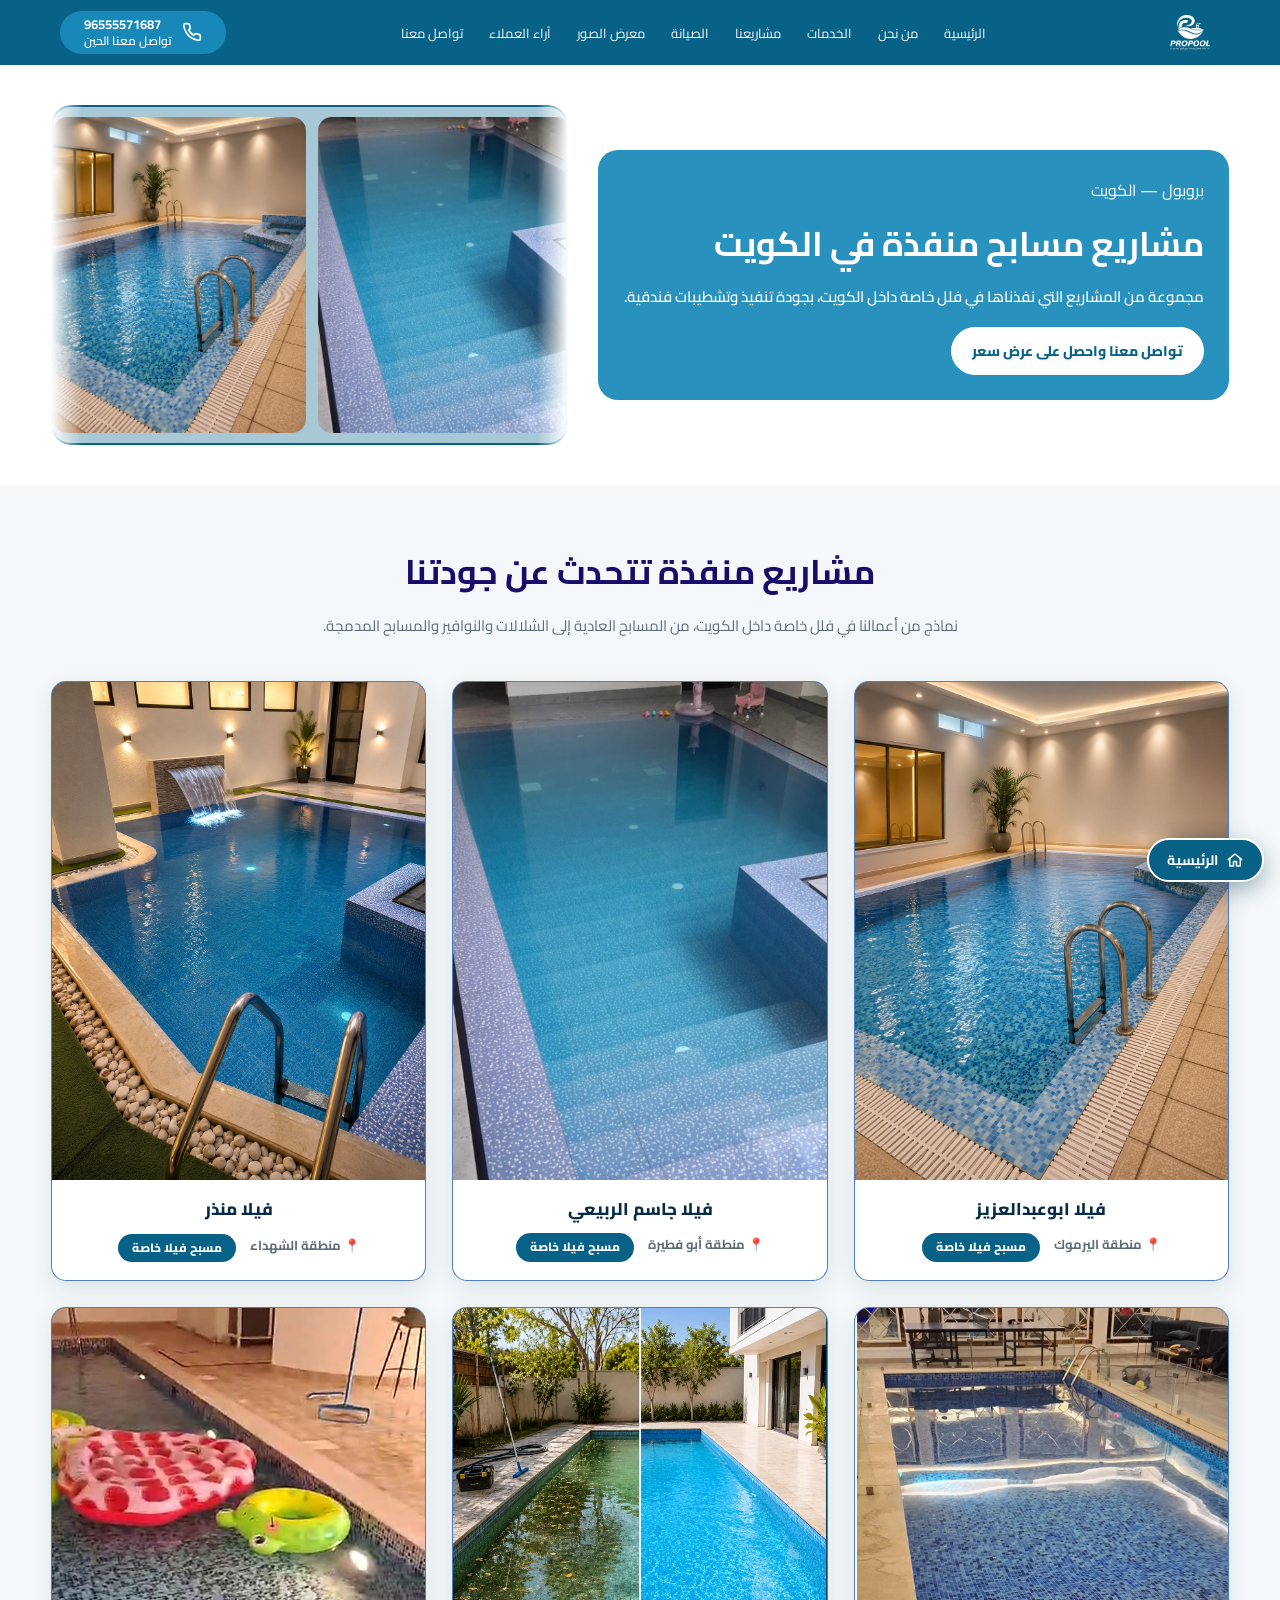
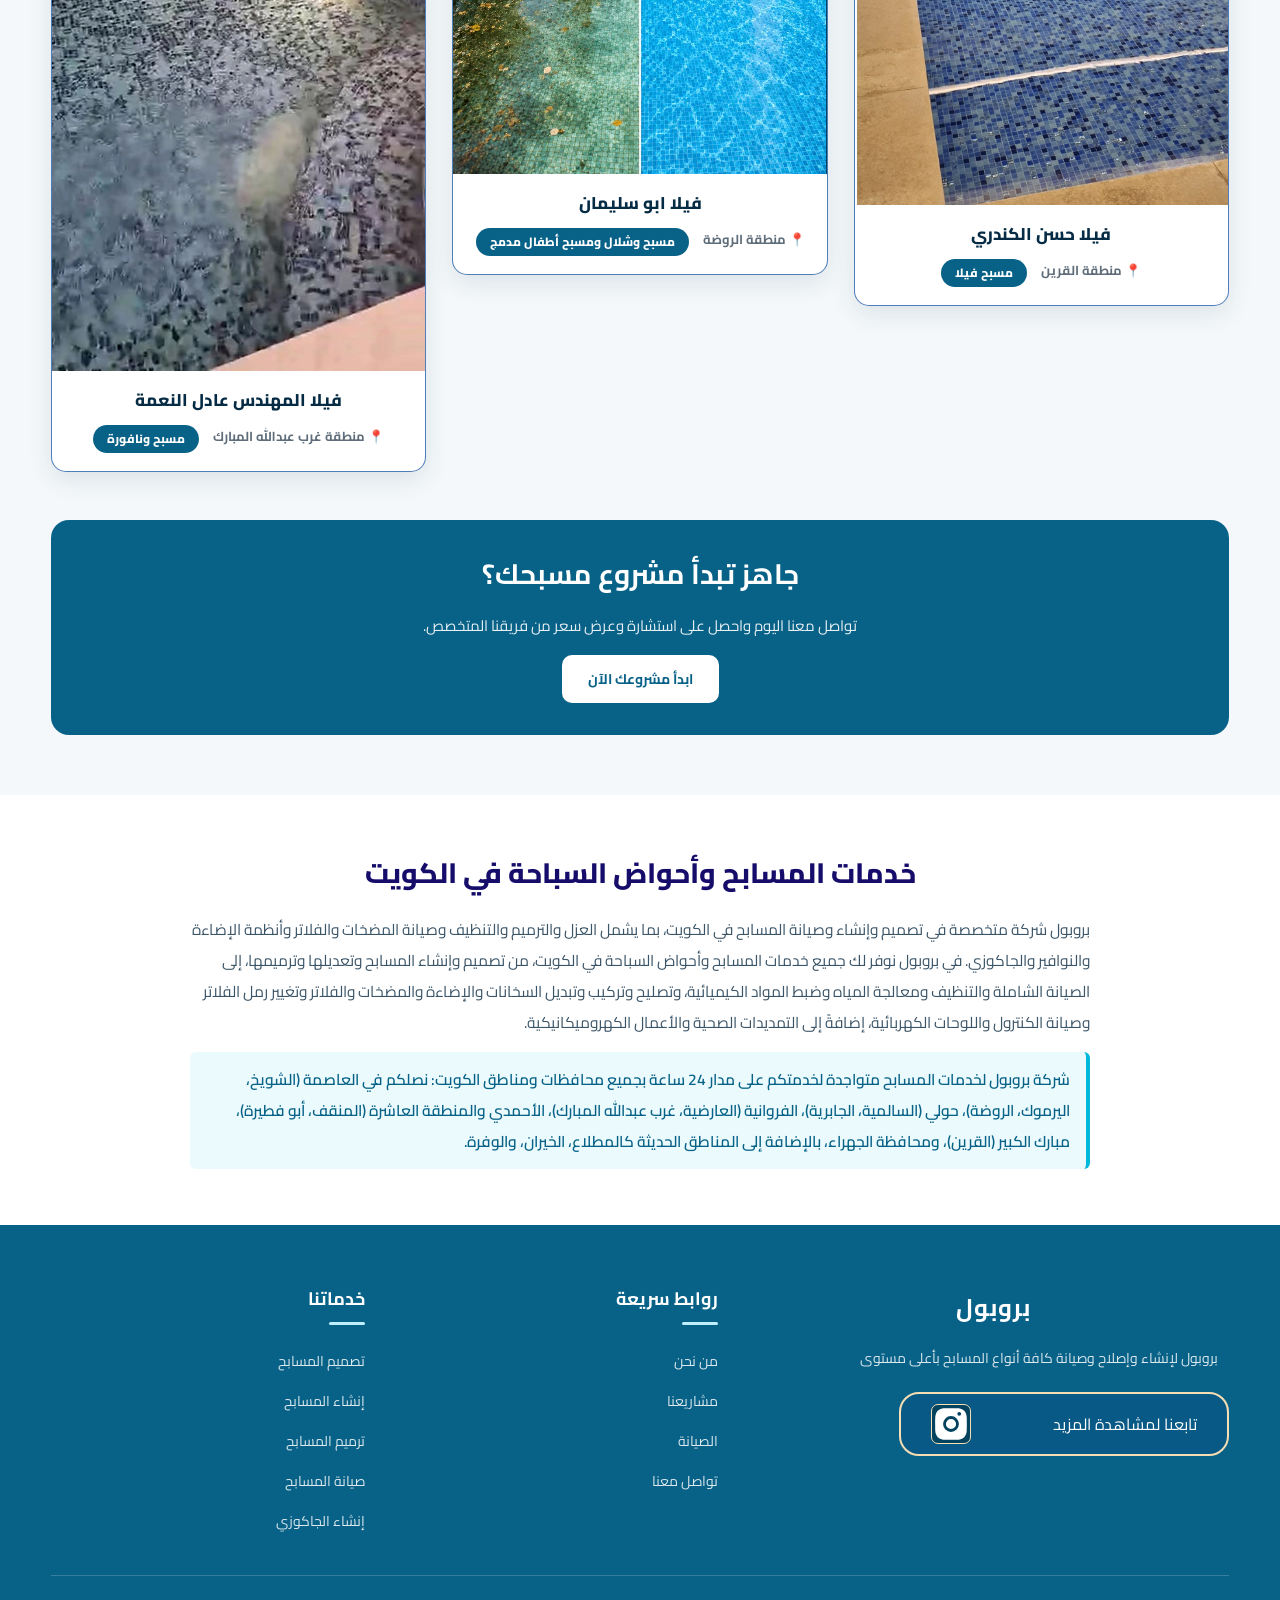
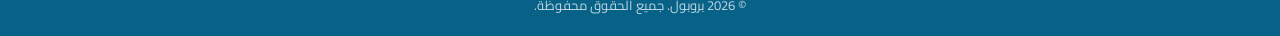
==== commit 4dc187ff: "Add files via upload" ====
--- a/projects.html
+++ b/projects.html
@@ -369,6 +369,18 @@
   </div>
 </section>
 </main>
+<section class="svc-about" id="coverage" aria-labelledby="coverageTitle">
+  <div class="container">
+    <div class="svc-about-inner">
+      <h2 id="coverageTitle" data-ar="خدمات المسابح وأحواض السباحة في الكويت" data-en="Swimming Pool Services Across Kuwait">خدمات المسابح وأحواض السباحة في الكويت</h2>
+      <p data-ar="بروبول شركة متخصصة في تصميم وإنشاء وصيانة المسابح في الكويت، بما يشمل العزل والترميم والتنظيف وصيانة المضخات والفلاتر وأنظمة الإضاءة والنوافير والجاكوزي. في بروبول نوفر لك جميع خدمات المسابح وأحواض السباحة في الكويت، من تصميم وإنشاء المسابح وتعديلها وترميمها، إلى الصيانة الشاملة والتنظيف ومعالجة المياه وضبط المواد الكيميائية، وتصليح وتركيب وتبديل السخانات والإضاءة والمضخات والفلاتر وتغيير رمل الفلاتر وصيانة الكنترول واللوحات الكهربائية، إضافةً إلى التمديدات الصحية والأعمال الكهروميكانيكية." data-en="PROPOOL is a company specialized in designing, building and maintaining swimming pools in Kuwait, including waterproofing, renovation, cleaning, and the maintenance of pumps, filters, lighting systems, fountains and jacuzzis. At PROPOOL we provide all swimming pool services in Kuwait, from designing, building, modifying and renovating pools, to full maintenance, cleaning, water treatment and chemical balancing, as well as repairing, installing and replacing heaters, lighting, pumps and filters, changing filter sand, and servicing controls and electrical panels, in addition to plumbing works and electromechanical works.">بروبول شركة متخصصة في تصميم وإنشاء وصيانة المسابح في الكويت، بما يشمل العزل والترميم والتنظيف وصيانة المضخات والفلاتر وأنظمة الإضاءة والنوافير والجاكوزي. في بروبول نوفر لك جميع خدمات المسابح وأحواض السباحة في الكويت، من تصميم وإنشاء المسابح وتعديلها وترميمها، إلى الصيانة الشاملة والتنظيف ومعالجة المياه وضبط المواد الكيميائية، وتصليح وتركيب وتبديل السخانات والإضاءة والمضخات والفلاتر وتغيير رمل الفلاتر وصيانة الكنترول واللوحات الكهربائية، إضافةً إلى التمديدات الصحية والأعمال الكهروميكانيكية.</p>
+<p data-ar="شركة بروبول لخدمات المسابح متواجدة لخدمتكم على مدار 24 ساعة بجميع محافظات ومناطق الكويت: نصلكم في العاصمة (الشويخ، اليرموك، الروضة)، حولي (السالمية، الجابرية)، الفروانية (العارضية، غرب عبدالله المبارك)، الأحمدي والمنطقة العاشرة (المنقف، أبو فطيرة)، مبارك الكبير (القرين)، ومحافظة الجهراء، بالإضافة إلى المناطق الحديثة كالمطلاع، الخيران، والوفرة."
+   data-en="PROPOOL pool services are available 24 hours a day across Kuwait's governorates and areas, including the Capital, Hawalli, Farwaniya, Ahmadi, Mubarak Al-Kabeer, and Jahra, as well as newer areas such as Al-Mutlaa, Al-Khairan, and Al-Wafra.">
+  شركة بروبول لخدمات المسابح متواجدة لخدمتكم على مدار 24 ساعة بجميع محافظات ومناطق الكويت: نصلكم في العاصمة (الشويخ، اليرموك، الروضة)، حولي (السالمية، الجابرية)، الفروانية (العارضية، غرب عبدالله المبارك)، الأحمدي والمنطقة العاشرة (المنقف، أبو فطيرة)، مبارك الكبير (القرين)، ومحافظة الجهراء، بالإضافة إلى المناطق الحديثة كالمطلاع، الخيران، والوفرة.
+</p>    
+  </div>
+  </div>
+</section>
 <!-- FOOTER -->
 <footer class="site-footer">
   <div class="caustics" style="opacity:.08;"></div>
--- a/projects.css
+++ b/projects.css
@@ -1174,4 +1174,46 @@
     padding: 10px 14px;
     font-size: 13px;
   }
-}+}
+/* =====================================================
+   ABOUT / COVERAGE SECTION (before footer)
+   ===================================================== */
+.svc-about {
+  padding: 56px 0;
+  background-color: #fff;
+  font-family: "Cairo", sans-serif;
+}
+.svc-about-inner {
+  width: min(900px, 100%);
+  margin-inline: auto;
+}
+.svc-about h2 {
+  margin-bottom: 18px;
+  color: #160d6b;
+  font-size: clamp(20px, 2.6vw, 28px);
+  font-weight: 800;
+  line-height: 1.6;
+  text-align: center;
+  text-wrap: balance;
+}
+.svc-about p {
+  margin: 0 0 14px;
+  color: #3b5568;
+  font-size: 15.5px;
+  line-height: 2;
+}
+.svc-about p:last-child {
+  margin-bottom: 0;
+  padding: 12px 16px;
+  border-inline-start: 4px solid #00b8d9;
+  border-radius: 6px;
+  background: rgb(0 184 217 / 8%);
+  color: #086288;
+  font-weight: 600;
+}
+@media (max-width: 860px) {
+  .svc-about { padding: 44px 0; }
+}
+@media (max-width: 600px) {
+  .svc-about p { font-size: 14.5px; }
+}
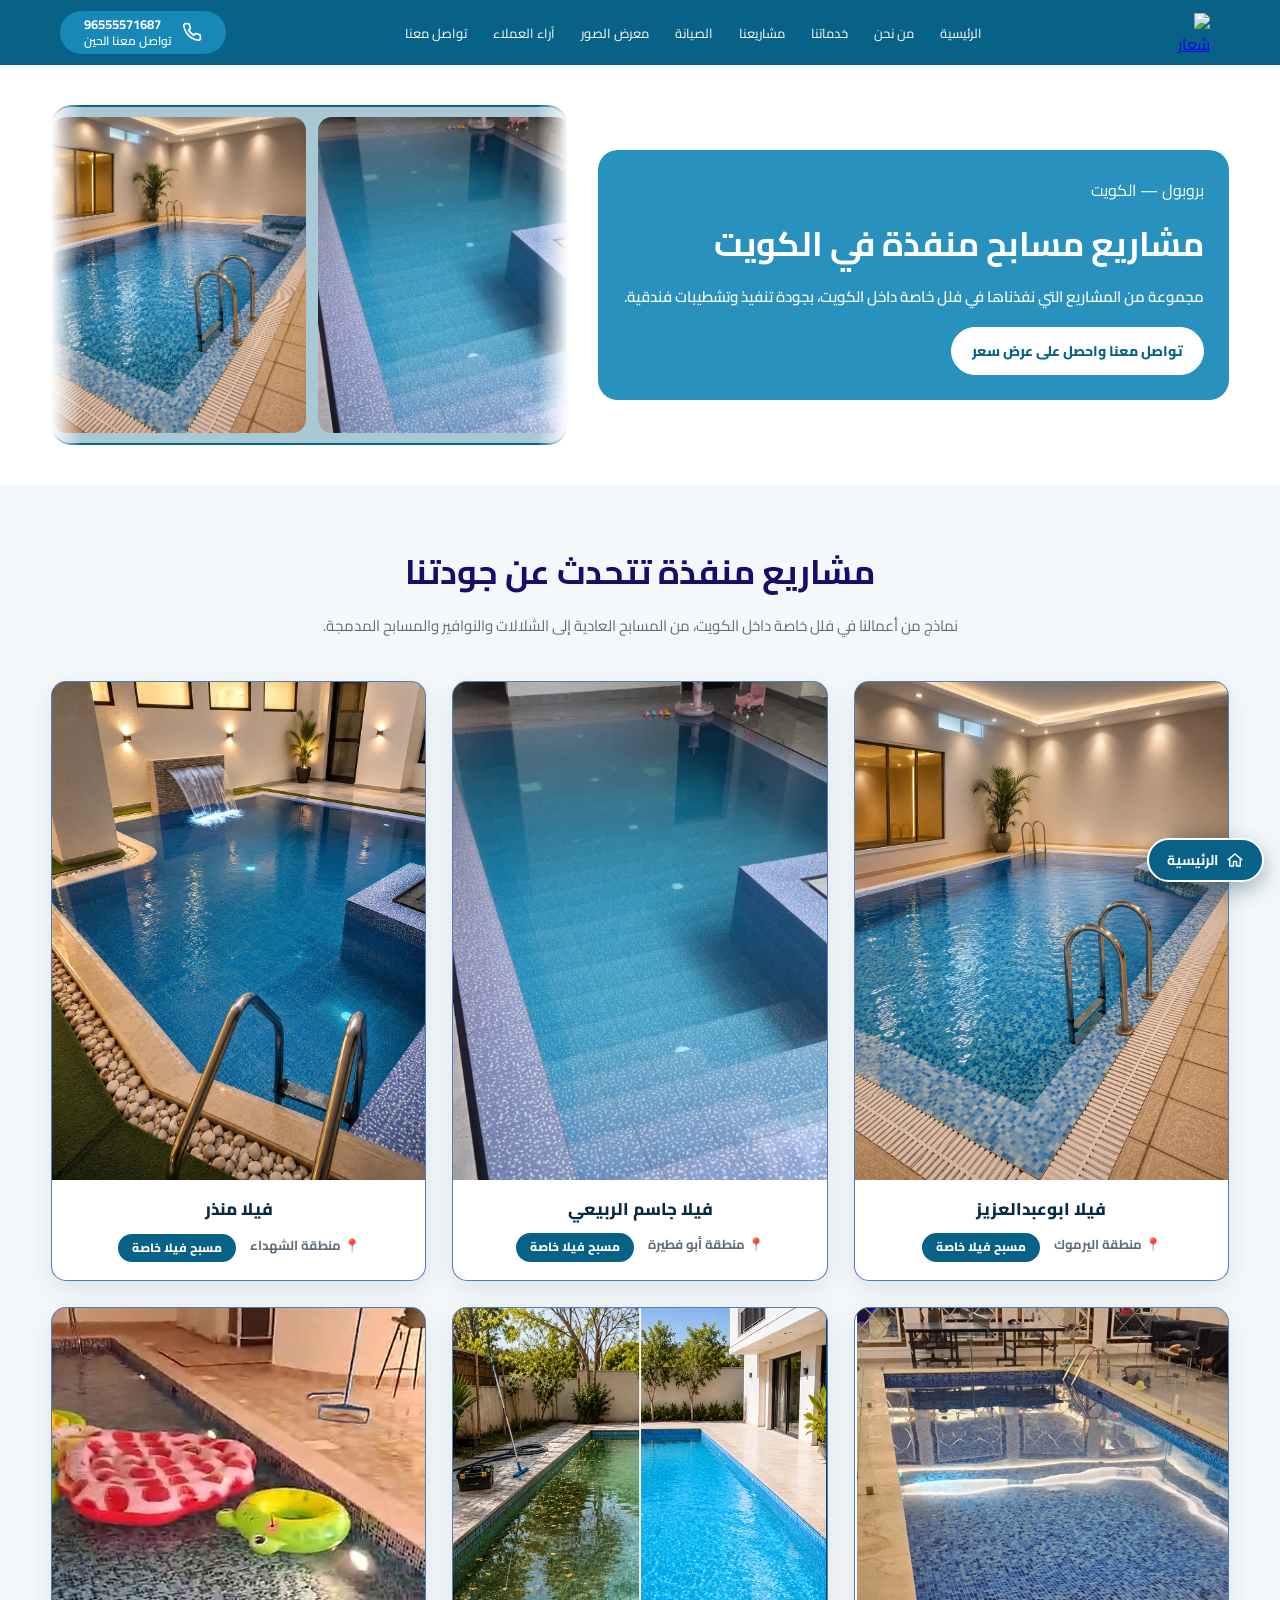
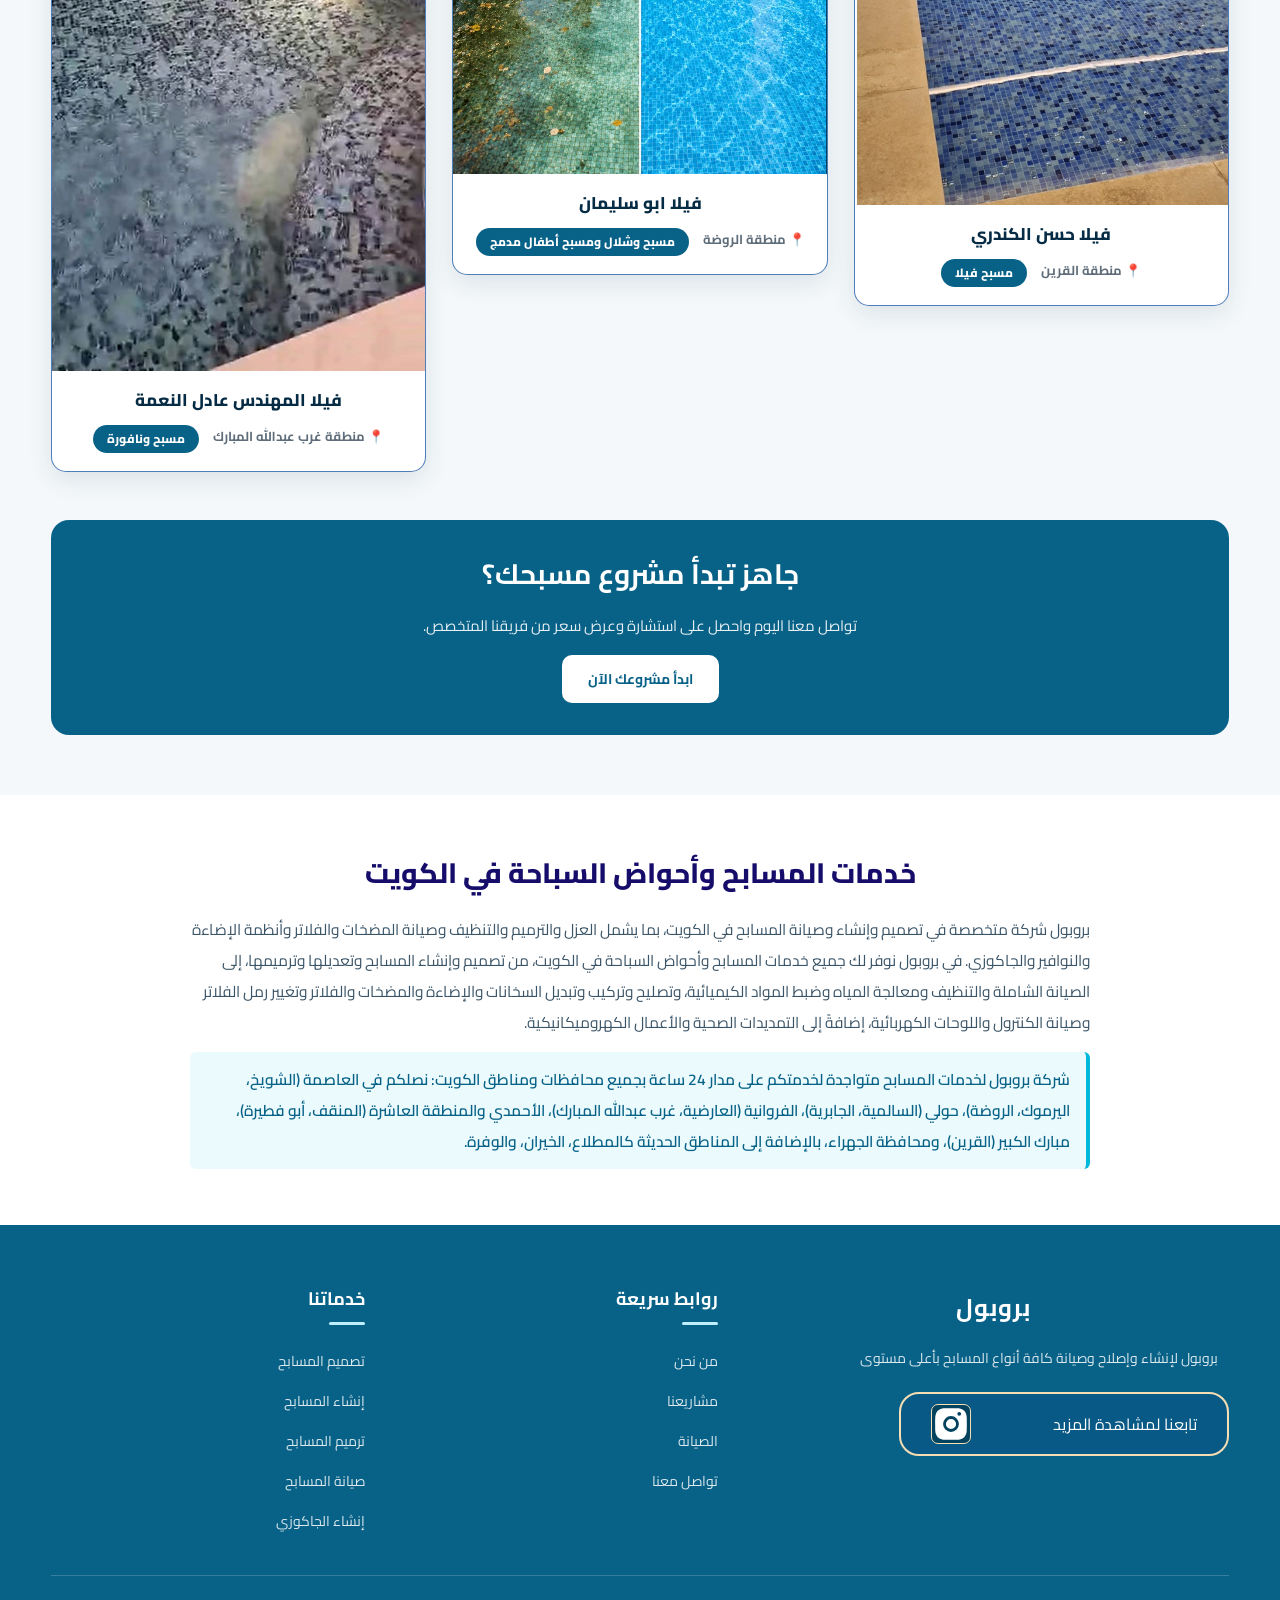
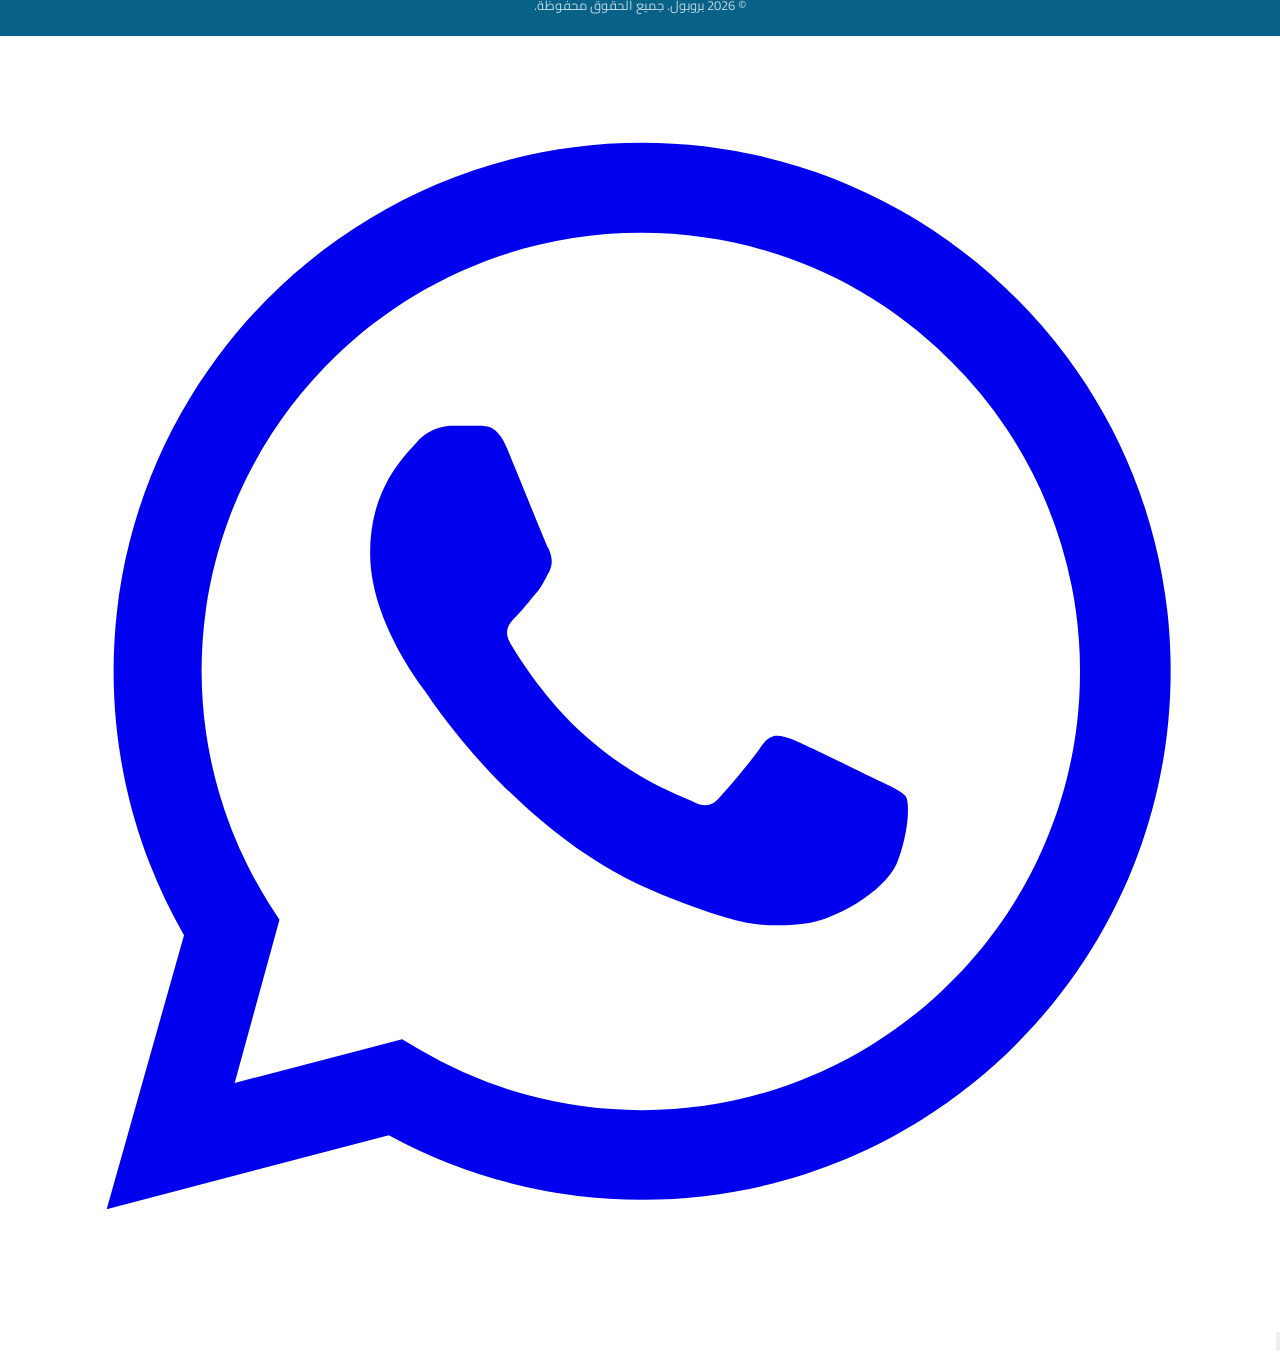
==== commit e3ecdacb: "Update projects.html" ====
--- a/projects.html
+++ b/projects.html
@@ -7,21 +7,23 @@
 <meta name="description" content="شاهد مشاريع مسابح منفذة من بروبول في فلل خاصة بالكويت: اليرموك والقرين والروضة والشهداء وأبو فطيرة، مع شلالات ونوافير ومسابح أطفال مدمجة.">
 <meta name="robots" content="index, follow, max-image-preview:large, max-snippet:-1, max-video-preview:-1">
 <link rel="canonical" href="https://propool-kw.com/projects.html">
-<link rel="icon" type="image/png" href="image/Asset%20wihte.png">
-<!-- Open Graph -->
+<link rel="icon" type="image/png" href="image/favicon.png">
 <meta property="og:type" content="website">
 <meta property="og:site_name" content="بروبول">
 <meta property="og:title" content="مشاريع مسابح منفذة في الكويت | بروبول">
 <meta property="og:description" content="مشاريع مسابح في فلل خاصة داخل الكويت: مسابح بتشطيب فسيفساء، شلالات، نوافير، ومسابح أطفال مدمجة.">
 <meta property="og:locale" content="ar_KW">
 <meta property="og:url" content="https://propool-kw.com/projects.html">
-<meta property="og:image" content="https://propool-kw.com/image/%D8%AD%D8%B3%D9%86%20%D8%A7%D9%84%D9%83%D9%86%D8%AF%D8%B1%D9%8A.webp">
-<meta property="og:image:alt" content="مسبح مستطيل بتشطيب فسيفساء زرقاء وإضاءة ليد من تنفيذ بروبول في القرين بالكويت">
-<!-- Twitter -->
+<meta property="og:image" content="https://propool-kw.com/image/og-projects.jpg">
+<meta property="og:image:type" content="image/jpeg">
+<meta property="og:image:width" content="1200">
+<meta property="og:image:height" content="630">
+<meta property="og:image:alt" content="مسبح بتشطيب فسيفساء زرقاء وشلال في فيلا منذر بالشهداء من تنفيذ بروبول">
+<meta name="twitter:image" content="https://propool-kw.com/image/og-projects.jpg">
+<meta name="twitter:image:alt" content="مسبح بتشطيب فسيفساء زرقاء وشلال في فيلا منذر بالشهداء من تنفيذ بروبول">
 <meta name="twitter:card" content="summary_large_image">
 <meta name="twitter:title" content="مشاريع مسابح منفذة في الكويت | بروبول">
 <meta name="twitter:description" content="مشاريع مسابح في فلل خاصة داخل الكويت بتشطيبات فندقية وجودة تنفيذ عالية.">
-<meta name="twitter:image" content="https://propool-kw.com/image/%D8%AD%D8%B3%D9%86%20%D8%A7%D9%84%D9%83%D9%86%D8%AF%D8%B1%D9%8A.webp">
 <script type="application/ld+json">
 {
   "@context": "https://schema.org",
@@ -32,6 +34,14 @@
       "name": "بروبول",
       "url": "https://propool-kw.com/",
       "telephone": "+96555571687"
+    },
+    {
+      "@type": "WebSite",
+      "@id": "https://propool-kw.com/#website",
+      "url": "https://propool-kw.com/",
+      "name": "بروبول",
+      "inLanguage": "ar",
+      "publisher": { "@id": "https://propool-kw.com/#business" }
     },
     {
       "@type": "CollectionPage",
@@ -45,7 +55,7 @@
       "breadcrumb": { "@id": "https://propool-kw.com/projects.html#breadcrumb" },
       "primaryImageOfPage": {
         "@type": "ImageObject",
-        "url": "https://propool-kw.com/image/%D8%AD%D8%B3%D9%86%20%D8%A7%D9%84%D9%83%D9%86%D8%AF%D8%B1%D9%8A.webp"
+        "url": "https://propool-kw.com/image/og-projects.jpg"
       },
       "mainEntity": { "@id": "https://propool-kw.com/projects.html#project-list" }
     },
@@ -53,18 +63,8 @@
       "@type": "BreadcrumbList",
       "@id": "https://propool-kw.com/projects.html#breadcrumb",
       "itemListElement": [
-        {
-          "@type": "ListItem",
-          "position": 1,
-          "name": "الرئيسية",
-          "item": "https://propool-kw.com/"
-        },
-        {
-          "@type": "ListItem",
-          "position": 2,
-          "name": "مشاريعنا",
-          "item": "https://propool-kw.com/projects.html"
-        }
+        { "@type": "ListItem", "position": 1, "name": "الرئيسية", "item": "https://propool-kw.com/" },
+        { "@type": "ListItem", "position": 2, "name": "مشاريعنا", "item": "https://propool-kw.com/projects.html" }
       ]
     },
     {
@@ -86,11 +86,7 @@
             "contentLocation": {
               "@type": "Place",
               "name": "اليرموك",
-              "address": {
-                "@type": "PostalAddress",
-                "addressLocality": "اليرموك",
-                "addressCountry": "KW"
-              }
+              "address": { "@type": "PostalAddress", "addressLocality": "اليرموك", "addressCountry": "KW" }
             },
             "genre": "مسبح فيلا خاصة",
             "keywords": ["إنشاء مسابح الكويت", "مسبح فيلا خاصة", "مسبح فسيفساء", "مسابح اليرموك"]
@@ -108,11 +104,7 @@
             "contentLocation": {
               "@type": "Place",
               "name": "أبو فطيرة",
-              "address": {
-                "@type": "PostalAddress",
-                "addressLocality": "أبو فطيرة",
-                "addressCountry": "KW"
-              }
+              "address": { "@type": "PostalAddress", "addressLocality": "أبو فطيرة", "addressCountry": "KW" }
             },
             "genre": "مسبح فيلا خاصة",
             "keywords": ["إنشاء مسابح الكويت", "مسبح فيلا خاصة", "مسابح أبو فطيرة"]
@@ -130,11 +122,7 @@
             "contentLocation": {
               "@type": "Place",
               "name": "الشهداء",
-              "address": {
-                "@type": "PostalAddress",
-                "addressLocality": "الشهداء",
-                "addressCountry": "KW"
-              }
+              "address": { "@type": "PostalAddress", "addressLocality": "الشهداء", "addressCountry": "KW" }
             },
             "genre": "مسبح فيلا خاصة",
             "keywords": ["إنشاء مسابح الكويت", "مسبح فيلا خاصة", "مسابح الشهداء"]
@@ -152,11 +140,7 @@
             "contentLocation": {
               "@type": "Place",
               "name": "القرين",
-              "address": {
-                "@type": "PostalAddress",
-                "addressLocality": "القرين",
-                "addressCountry": "KW"
-              }
+              "address": { "@type": "PostalAddress", "addressLocality": "القرين", "addressCountry": "KW" }
             },
             "genre": "مسبح فيلا",
             "keywords": ["إنشاء مسابح الكويت", "مسبح فسيفساء", "إضاءة مسابح ليد", "مسابح القرين"]
@@ -174,11 +158,7 @@
             "contentLocation": {
               "@type": "Place",
               "name": "الروضة",
-              "address": {
-                "@type": "PostalAddress",
-                "addressLocality": "الروضة",
-                "addressCountry": "KW"
-              }
+              "address": { "@type": "PostalAddress", "addressLocality": "الروضة", "addressCountry": "KW" }
             },
             "genre": "مسبح وشلال ومسبح أطفال مدمج",
             "keywords": ["إنشاء مسابح الكويت", "شلالات مسابح", "مسبح أطفال مدمج", "مسابح الروضة"]
@@ -196,11 +176,7 @@
             "contentLocation": {
               "@type": "Place",
               "name": "غرب عبدالله المبارك",
-              "address": {
-                "@type": "PostalAddress",
-                "addressLocality": "غرب عبدالله المبارك",
-                "addressCountry": "KW"
-              }
+              "address": { "@type": "PostalAddress", "addressLocality": "غرب عبدالله المبارك", "addressCountry": "KW" }
             },
             "genre": "مسبح ونافورة",
             "keywords": ["إنشاء مسابح الكويت", "نوافير مسابح", "مسابح غرب عبدالله المبارك"]
@@ -213,31 +189,29 @@
 </script>
 <link rel="preconnect" href="https://fonts.googleapis.com">
 <link rel="preconnect" href="https://fonts.gstatic.com" crossorigin>
-<link href="https://fonts.googleapis.com/css2?family=Cairo:wght@400;600;700;800;900&family=Tajawal:wght@300;400;500;700&family=Poppins:wght@500;600;700;800&family=Inter:wght@300;400;500;600&display=swap" rel="stylesheet">
+<link href="https://fonts.googleapis.com/css2?family=Cairo:wght@400;600;700;800;900&family=Poppins:wght@500;600;700;800&display=swap" rel="stylesheet">
 <link rel="stylesheet" href="projects.css">
 </head>
 <body>
-<!-- NAV -->
 <header class="nav" id="mainNav">
   <div class="container nav-inner">
     <a href="index.html" class="brand" aria-label="بروبول">
-      <img src="image/Asset%20wihte.png" alt="شعار بروبول لإنشاء وصيانة المسابح في الكويت" class="imagelogo logo-light">
-    </a>
+<img src="image/logo-white.webp" alt="شعار بروبول لإنشاء وصيانة المسابح في الكويت" class="imagelogo logo-dark">    </a>
     <nav class="nav-links" id="navLinks" aria-label="القائمة الرئيسية">
-      <a href="index.html#home" data-ar="الرئيسية" data-en="Home">الرئيسية</a>
-      <a href="index.html#about" data-ar="من نحن" data-en="About">من نحن</a>
-      <a href="services.html" data-ar="الخدمات" data-en="Services">الخدمات</a>
-      <a href="projects.html" data-ar="مشاريعنا" data-en="Projects" aria-current="page">مشاريعنا</a>
-      <a href="index.html#maintenance" data-ar="الصيانة" data-en="Maintenance">الصيانة</a>
-      <a href="index.html#gallery" data-ar="معرض الصور" data-en="Gallery">معرض الصور</a>
-      <a href="index.html#testimonials" data-ar="آراء العملاء" data-en="Testimonials">آراء العملاء</a>
-      <a href="index.html#contact" data-ar="تواصل معنا" data-en="Contact">تواصل معنا</a>
+      <a href="index.html#home">الرئيسية</a>
+      <a href="index.html#about">من نحن</a>
+      <a href="services.html">خدماتنا</a>
+      <a href="projects.html" aria-current="page">مشاريعنا</a>
+      <a href="index.html#maintenance">الصيانة</a>
+      <a href="index.html#gallery">معرض الصور</a>
+      <a href="index.html#testimonials">آراء العملاء</a>
+      <a href="index.html#contact">تواصل معنا</a>
     </nav>
     <a href="tel:+96555571687" class="nav-cta">
       <svg width="16" height="16" viewBox="0 0 24 24" fill="none" stroke="currentColor" stroke-width="2" aria-hidden="true"><path d="M22 16.92v3a2 2 0 0 1-2.18 2 19.79 19.79 0 0 1-8.63-3.07 19.5 19.5 0 0 1-6-6 19.79 19.79 0 0 1-3.07-8.67A2 2 0 0 1 4.11 2h3a2 2 0 0 1 2 1.72c.127.96.362 1.903.7 2.81a2 2 0 0 1-.45 2.11L8.09 9.91a16 16 0 0 0 6 6l1.27-1.27a2 2 0 0 1 2.11-.45c.907.338 1.85.573 2.81.7A2 2 0 0 1 22 16.92z"/></svg>
       <span class="cta-text">
         <strong dir="ltr">96555571687</strong>
-        <span class="cta-label" data-ar="تواصل معنا الحين" data-en="Contact us now">تواصل معنا الحين</span>
+        <span class="cta-label">تواصل معنا الحين</span>
       </span>
     </a>
     <button type="button" class="menu" id="menu" aria-label="فتح القائمة" aria-expanded="false" aria-controls="navLinks">
@@ -246,183 +220,182 @@
   </div>
 </header>
 <main id="main">
-<!-- PAGE HERO -->
-<section class="hero" id="home">
-  <div class="hero-content">
-    <div class="eyebrow" data-ar="بروبول — الكويت" data-en="PROPOOL — KUWAIT">بروبول — الكويت</div>
-    <h1 data-ar="مشاريع مسابح منفذة في الكويت" data-en="Swimming Pool Projects Delivered in Kuwait">مشاريع مسابح منفذة في الكويت</h1>
-    <p class="sub" data-ar="مجموعة من المشاريع التي نفذناها في فلل خاصة داخل الكويت، بجودة تنفيذ وتشطيبات فندقية." data-en="A selection of projects we have delivered across private villas in Kuwait, with resort-grade workmanship and finishing.">مجموعة من المشاريع التي نفذناها في فلل خاصة داخل الكويت، بجودة تنفيذ وتشطيبات فندقية.</p>
-    <div class="hero-actions">
-      <a href="https://api.whatsapp.com/send?phone=96555571687&amp;text=%D8%A7%D9%84%D8%B3%D9%84%D8%A7%D9%85%20%D8%B9%D9%84%D9%8A%D9%83%D9%85%D8%8C%20%D8%A3%D8%B1%D8%BA%D8%A8%20%D8%A8%D8%A7%D9%84%D8%A7%D8%B3%D8%AA%D9%81%D8%B3%D8%A7%D8%B1%20%D8%B9%D9%86%20%D9%85%D8%B4%D8%B1%D9%88%D8%B9%20%D9%85%D8%B3%D8%A8%D8%AD" target="_blank" rel="noopener" class="btn btn-primary" data-ar="تواصل معنا واحصل على عرض سعر" data-en="Get a Free Quote">تواصل معنا واحصل على عرض سعر</a>
-    </div>
-  </div>
-  <div class="hero-projects hero-marquee" id="heroMarquee" aria-label="صور من مشاريعنا">
-    <div class="marquee-track" id="marqueeTrack">
-      <div class="marquee-group" id="marqueeGroup">
-        <div class="marquee-item"><img src="image/ابوعبدالعزيز.webp" alt="مسبح فيلا ابوعبدالعزيز في منطقة اليرموك بالكويت" width="640" height="800" fetchpriority="high" decoding="async"></div>
-        <div class="marquee-item"><img src="image/جاسم الربيعي.webp" alt="مسبح فيلا جاسم الربيعي في منطقة أبو فطيرة بالكويت" width="640" height="800"></div>
-        <div class="marquee-item"><img src="image/منذر.webp" alt="مسبح فيلا منذر في منطقة الشهداء بالكويت" width="640" height="800" loading="lazy"></div>
-        <div class="marquee-item"><img src="image/حسن الكندري.webp" alt="مسبح فيلا حسن الكندري في منطقة القرين بالكويت" width="640" height="800" loading="lazy"></div>
-        <div class="marquee-item"><img src="image/project-1.webp" alt="مسبح فيلا خاصة من تنفيذ بروبول في الكويت" width="640" height="800" loading="lazy"></div>
-        <div class="marquee-item"><img src="image/project-2.webp" alt="مشروع إنشاء مسبح لفيلا خاصة في الكويت من بروبول" width="640" height="800" loading="lazy"></div>
-        <div class="marquee-item"><img src="image/project-3.webp" alt="مسبح بتشطيبات فندقية من تنفيذ بروبول في الكويت" width="640" height="800" loading="lazy"></div>
-      </div>
-      <!-- نسخة مطابقة للمجموعة الأولى بنفس الترتيب (للّوب فقط) -->
-      <div class="marquee-group" aria-hidden="true">
-        <div class="marquee-item" aria-hidden="true"><img src="image/ابوعبدالعزيز.webp" alt="" width="640" height="800" loading="lazy"></div>
-        <div class="marquee-item" aria-hidden="true"><img src="image/جاسم الربيعي.webp" alt="" width="640" height="800" loading="lazy"></div>
-        <div class="marquee-item" aria-hidden="true"><img src="image/منذر.webp" alt="" width="640" height="800" loading="lazy"></div>
-        <div class="marquee-item" aria-hidden="true"><img src="image/حسن الكندري.webp" alt="" width="640" height="800" loading="lazy"></div>
-        <div class="marquee-item" aria-hidden="true"><img src="image/project-1.webp" alt="" width="640" height="800" loading="lazy"></div>
-        <div class="marquee-item" aria-hidden="true"><img src="image/project-2.webp" alt="" width="640" height="800" loading="lazy"></div>
-        <div class="marquee-item" aria-hidden="true"><img src="image/project-3.webp" alt="" width="640" height="800" loading="lazy"></div>
-      </div>
-    </div>
-  </div>
-</section>
-<!-- PROJECTS -->
-<section class="projects-section" id="projects">
-  <div class="container">
-    <div class="prj-intro">
-      <h2 data-ar="مشاريع منفذة تتحدث عن جودتنا" data-en="Delivered projects that speak for our quality">مشاريع منفذة تتحدث عن جودتنا</h2>
-      <p data-ar="نماذج من أعمالنا في فلل خاصة داخل الكويت، من المسابح العادية إلى الشلالات والنوافير والمسابح المدمجة." data-en="Samples of our work in private villas across Kuwait, from standard pools to waterfalls, fountains and built-in pools.">نماذج من أعمالنا في فلل خاصة داخل الكويت، من المسابح العادية إلى الشلالات والنوافير والمسابح المدمجة.</p>
-    </div>
-    <div class="prj-list">
-      <article class="prj-item">
-        <div class="prj-media">
-          <img src="image/ابوعبدالعزيز.webp" alt="مسبح داخلي بتشطيب فسيفساء وسلم ستانلس في فيلا ابوعبدالعزيز بمنطقة اليرموك في الكويت" width="640" height="480" loading="lazy">
+  <section class="hero" id="home">
+    <div class="hero-content">
+      <div class="eyebrow">بروبول — الكويت</div>
+      <h1>مشاريع مسابح منفذة في الكويت</h1>
+      <p class="sub">مجموعة من المشاريع التي نفذناها في فلل خاصة داخل الكويت، بجودة تنفيذ وتشطيبات فندقية.</p>
+      <div class="hero-actions">
+        <a href="https://api.whatsapp.com/send?phone=96555571687&amp;text=%D8%A7%D9%84%D8%B3%D9%84%D8%A7%D9%85%20%D8%B9%D9%84%D9%8A%D9%83%D9%85%D8%8C%20%D8%A3%D8%B1%D8%BA%D8%A8%20%D8%A8%D8%A7%D9%84%D8%A7%D8%B3%D8%AA%D9%81%D8%B3%D8%A7%D8%B1%20%D8%B9%D9%86%20%D9%85%D8%B4%D8%B1%D9%88%D8%B9%20%D9%85%D8%B3%D8%A8%D8%AD" target="_blank" rel="noopener" class="btn btn-primary">تواصل معنا واحصل على عرض سعر</a>
+      </div>
+    </div>
+    <div class="hero-marquee" id="heroMarquee" aria-label="صور من مشاريعنا">
+      <div class="marquee-track" id="marqueeTrack">
+        <div class="marquee-group" id="marqueeGroup">
+          <div class="marquee-item"><img src="image/ابوعبدالعزيز.webp" alt="مسبح فيلا ابوعبدالعزيز في منطقة اليرموك بالكويت" width="640" height="800" fetchpriority="high" decoding="async"></div>
+          <div class="marquee-item"><img src="image/جاسم الربيعي.webp" alt="مسبح فيلا جاسم الربيعي في منطقة أبو فطيرة بالكويت" width="640" height="800"></div>
+          <div class="marquee-item"><img src="image/منذر.webp" alt="مسبح فيلا منذر في منطقة الشهداء بالكويت" width="640" height="800" loading="lazy"></div>
+          <div class="marquee-item"><img src="image/حسن الكندري.webp" alt="مسبح فيلا حسن الكندري في منطقة القرين بالكويت" width="640" height="800" loading="lazy"></div>
+          <div class="marquee-item"><img src="image/project-1.webp" alt="مسبح فيلا خاصة من تنفيذ بروبول في الكويت" width="640" height="800" loading="lazy"></div>
+          <div class="marquee-item"><img src="image/project-2.webp" alt="مشروع إنشاء مسبح لفيلا خاصة في الكويت من بروبول" width="640" height="800" loading="lazy"></div>
+          <div class="marquee-item"><img src="image/project-3.webp" alt="مسبح بتشطيبات فندقية من تنفيذ بروبول في الكويت" width="640" height="800" loading="lazy"></div>
         </div>
-        <div class="prj-body">
-          <h3 data-ar="فيلا ابوعبدالعزيز" data-en="Abu Abdulaziz Villa">فيلا ابوعبدالعزيز</h3>
-          <div class="prj-meta">
-            <span data-ar="📍 منطقة اليرموك" data-en="📍 Yarmouk">📍 منطقة اليرموك</span>
-            <span class="prj-tag" data-ar="مسبح فيلا خاصة" data-en="Private villa pool">مسبح فيلا خاصة</span>
-          </div>
+        <div class="marquee-group" aria-hidden="true">
+          <div class="marquee-item"><img src="image/ابوعبدالعزيز.webp" alt="" width="640" height="800" loading="lazy"></div>
+          <div class="marquee-item"><img src="image/جاسم الربيعي.webp" alt="" width="640" height="800" loading="lazy"></div>
+          <div class="marquee-item"><img src="image/منذر.webp" alt="" width="640" height="800" loading="lazy"></div>
+          <div class="marquee-item"><img src="image/حسن الكندري.webp" alt="" width="640" height="800" loading="lazy"></div>
+          <div class="marquee-item"><img src="image/project-1.webp" alt="" width="640" height="800" loading="lazy"></div>
+          <div class="marquee-item"><img src="image/project-2.webp" alt="" width="640" height="800" loading="lazy"></div>
+          <div class="marquee-item"><img src="image/project-3.webp" alt="" width="640" height="800" loading="lazy"></div>
         </div>
-      </article>
-      <article class="prj-item">
-        <div class="prj-media">
-          <img src="image/جاسم الربيعي.webp" alt="مسبح بتشطيب بلاط أزرق ودرج داخلي في فيلا جاسم الربيعي بمنطقة أبو فطيرة في الكويت" width="640" height="480" loading="lazy">
-        </div>
-        <div class="prj-body">
-          <h3 data-ar="فيلا جاسم الربيعي" data-en="Jasem Al-Rubaie Villa">فيلا جاسم الربيعي</h3>
-          <div class="prj-meta">
-            <span data-ar="📍 منطقة أبو فطيرة" data-en="📍 Abu Fatira">📍 منطقة أبو فطيرة</span>
-            <span class="prj-tag" data-ar="مسبح فيلا خاصة" data-en="Private villa pool">مسبح فيلا خاصة</span>
-          </div>
-        </div>
-      </article>
-      <article class="prj-item">
-        <div class="prj-media">
-          <img src="image/منذر.webp" alt="مسبح فيلا خاصة من تنفيذ بروبول في فيلا منذر بمنطقة الشهداء في الكويت" width="640" height="480" loading="lazy">
-        </div>
-        <div class="prj-body">
-          <h3 data-ar="فيلا منذر" data-en="Munther Villa">فيلا منذر</h3>
-          <div class="prj-meta">
-            <span data-ar="📍 منطقة الشهداء" data-en="📍 Al-Shuhada">📍 منطقة الشهداء</span>
-            <span class="prj-tag" data-ar="مسبح فيلا خاصة" data-en="Private villa pool">مسبح فيلا خاصة</span>
-          </div>
-        </div>
-      </article>
-      <article class="prj-item">
-        <div class="prj-media">
-          <img src="image/حسن الكندري.webp" alt="مسبح مستطيل بتشطيب فسيفساء زرقاء وإضاءة ليد في فيلا حسن الكندري بمنطقة القرين في الكويت" width="640" height="480" loading="lazy">
-        </div>
-        <div class="prj-body">
-          <h3 data-ar="فيلا حسن الكندري" data-en="Hasan Al-Kandari Villa">فيلا حسن الكندري</h3>
-          <div class="prj-meta">
-            <span data-ar="📍 منطقة القرين" data-en="📍 Al-Qurain">📍 منطقة القرين</span>
-            <span class="prj-tag" data-ar="مسبح فيلا" data-en="Villa pool">مسبح فيلا</span>
-          </div>
-        </div>
-      </article>
-      <article class="prj-item">
-        <div class="prj-media">
-          <video src="vedio/ved-1.mp4" poster="image/pool-3.webp" width="640" height="480" muted loop playsinline preload="none" aria-label="فيديو مسبح وشلال ومسبح أطفال مدمج في فيلا ابو سليمان بمنطقة الروضة في الكويت"></video>
-        </div>
-        <div class="prj-body">
-          <h3 data-ar="فيلا ابو سليمان" data-en="Abu Suleiman Villa">فيلا ابو سليمان</h3>
-          <div class="prj-meta">
-            <span data-ar="📍 منطقة الروضة" data-en="📍 Al-Rawda">📍 منطقة الروضة</span>
-            <span class="prj-tag" data-ar="مسبح وشلال ومسبح أطفال مدمج" data-en="Pool, waterfall and built-in kids pool">مسبح وشلال ومسبح أطفال مدمج</span>
-          </div>
-        </div>
-      </article>
-      <article class="prj-item">
-        <div class="prj-media">
-          <video src="vedio/ved-2.mp4" poster="image/project-1.webp" width="640" height="480" muted loop playsinline preload="none" aria-label="فيديو مسبح ونافورة في فيلا المهندس عادل النعمة بمنطقة غرب عبدالله المبارك في الكويت"></video>
-        </div>
-        <div class="prj-body">
-          <h3 data-ar="فيلا المهندس عادل النعمة" data-en="Eng. Adel Al-Nouma Villa">فيلا المهندس عادل النعمة</h3>
-          <div class="prj-meta">
-            <span data-ar="📍 منطقة غرب عبدالله المبارك" data-en="📍 West Abdullah Al-Mubarak">📍 منطقة غرب عبدالله المبارك</span>
-            <span class="prj-tag" data-ar="مسبح ونافورة" data-en="Pool and fountain">مسبح ونافورة</span>
-          </div>
-        </div>
-      </article>
-    </div>
-    <div class="prj-cta">
-      <h2 data-ar="جاهز تبدأ مشروع مسبحك؟" data-en="Ready to start your pool project?">جاهز تبدأ مشروع مسبحك؟</h2>
-      <p data-ar="تواصل معنا اليوم واحصل على استشارة وعرض سعر من فريقنا المتخصص." data-en="Contact us today for a consultation and quote from our specialist team.">تواصل معنا اليوم واحصل على استشارة وعرض سعر من فريقنا المتخصص.</p>
-      <a class="btn" href="https://api.whatsapp.com/send?phone=96555571687&amp;text=%D8%A7%D9%84%D8%B3%D9%84%D8%A7%D9%85%20%D8%B9%D9%84%D9%8A%D9%83%D9%85%D8%8C%20%D8%A3%D8%B1%D8%BA%D8%A8%20%D8%A8%D8%A7%D9%84%D8%A7%D8%B3%D8%AA%D9%81%D8%B3%D8%A7%D8%B1%20%D8%B9%D9%86%20%D9%85%D8%B4%D8%B1%D9%88%D8%B9%20%D9%85%D8%B3%D8%A8%D8%AD" target="_blank" rel="noopener" data-ar="ابدأ مشروعك الآن" data-en="Start your project">ابدأ مشروعك الآن</a>
-    </div>
-  </div>
-</section>
+      </div>
+    </div>
+  </section>
+  <section class="projects-section" id="projects">
+    <div class="container">
+      <div class="prj-intro">
+        <h2>مشاريع منفذة تتحدث عن جودتنا</h2>
+        <p>نماذج من أعمالنا في فلل خاصة داخل الكويت، من المسابح العادية إلى الشلالات والنوافير والمسابح المدمجة.</p>
+      </div>
+      <div class="prj-list">
+        <article class="prj-item">
+          <div class="prj-media">
+            <img src="image/ابوعبدالعزيز.webp" alt="مسبح داخلي بتشطيب فسيفساء وسلم ستانلس في فيلا ابوعبدالعزيز بمنطقة اليرموك في الكويت" width="640" height="480" loading="lazy">
+          </div>
+          <div class="prj-body">
+            <h3>فيلا ابوعبدالعزيز</h3>
+            <div class="prj-meta">
+              <span>📍 منطقة اليرموك</span>
+              <span class="prj-tag">مسبح فيلا خاصة</span>
+            </div>
+          </div>
+        </article>
+        <article class="prj-item">
+          <div class="prj-media">
+            <img src="image/جاسم الربيعي.webp" alt="مسبح بتشطيب بلاط أزرق ودرج داخلي في فيلا جاسم الربيعي بمنطقة أبو فطيرة في الكويت" width="640" height="480" loading="lazy">
+          </div>
+          <div class="prj-body">
+            <h3>فيلا جاسم الربيعي</h3>
+            <div class="prj-meta">
+              <span>📍 منطقة أبو فطيرة</span>
+              <span class="prj-tag">مسبح فيلا خاصة</span>
+            </div>
+          </div>
+        </article>
+        <article class="prj-item">
+          <div class="prj-media">
+            <img src="image/منذر.webp" alt="مسبح فيلا خاصة من تنفيذ بروبول في فيلا منذر بمنطقة الشهداء في الكويت" width="640" height="480" loading="lazy">
+          </div>
+          <div class="prj-body">
+            <h3>فيلا منذر</h3>
+            <div class="prj-meta">
+              <span>📍 منطقة الشهداء</span>
+              <span class="prj-tag">مسبح فيلا خاصة</span>
+            </div>
+          </div>
+        </article>
+        <article class="prj-item">
+          <div class="prj-media">
+            <img src="image/حسن الكندري.webp" alt="مسبح مستطيل بتشطيب فسيفساء زرقاء وإضاءة ليد في فيلا حسن الكندري بمنطقة القرين في الكويت" width="640" height="480" loading="lazy">
+          </div>
+          <div class="prj-body">
+            <h3>فيلا حسن الكندري</h3>
+            <div class="prj-meta">
+              <span>📍 منطقة القرين</span>
+              <span class="prj-tag">مسبح فيلا</span>
+            </div>
+          </div>
+        </article>
+        <article class="prj-item">
+          <div class="prj-media">
+            <video src="vedio/ved-1.mp4" poster="image/pool-3.webp" width="640" height="480" muted loop playsinline preload="none" aria-label="فيديو مسبح وشلال ومسبح أطفال مدمج في فيلا ابو سليمان بمنطقة الروضة في الكويت"></video>
+          </div>
+          <div class="prj-body">
+            <h3>فيلا ابو سليمان</h3>
+            <div class="prj-meta">
+              <span>📍 منطقة الروضة</span>
+              <span class="prj-tag">مسبح وشلال ومسبح أطفال مدمج</span>
+            </div>
+          </div>
+        </article>
+        <article class="prj-item">
+          <div class="prj-media">
+            <video src="vedio/ved-2.mp4" poster="image/project-1.webp" width="640" height="480" muted loop playsinline preload="none" aria-label="فيديو مسبح ونافورة في فيلا المهندس عادل النعمة بمنطقة غرب عبدالله المبارك في الكويت"></video>
+          </div>
+          <div class="prj-body">
+            <h3>فيلا المهندس عادل النعمة</h3>
+            <div class="prj-meta">
+              <span>📍 منطقة غرب عبدالله المبارك</span>
+              <span class="prj-tag">مسبح ونافورة</span>
+            </div>
+          </div>
+        </article>
+      </div>
+      <div class="prj-cta">
+        <h2>جاهز تبدأ مشروع مسبحك؟</h2>
+        <p>تواصل معنا اليوم واحصل على استشارة وعرض سعر من فريقنا المتخصص.</p>
+        <a class="btn" href="https://api.whatsapp.com/send?phone=96555571687&amp;text=%D8%A7%D9%84%D8%B3%D9%84%D8%A7%D9%85%20%D8%B9%D9%84%D9%8A%D9%83%D9%85%D8%8C%20%D8%A3%D8%B1%D8%BA%D8%A8%20%D8%A8%D8%A7%D9%84%D8%A7%D8%B3%D8%AA%D9%81%D8%B3%D8%A7%D8%B1%20%D8%B9%D9%86%20%D9%85%D8%B4%D8%B1%D9%88%D8%B9%20%D9%85%D8%B3%D8%A8%D8%AD" target="_blank" rel="noopener">ابدأ مشروعك الآن</a>
+      </div>
+    </div>
+  </section>
 </main>
 <section class="svc-about" id="coverage" aria-labelledby="coverageTitle">
   <div class="container">
     <div class="svc-about-inner">
-      <h2 id="coverageTitle" data-ar="خدمات المسابح وأحواض السباحة في الكويت" data-en="Swimming Pool Services Across Kuwait">خدمات المسابح وأحواض السباحة في الكويت</h2>
-      <p data-ar="بروبول شركة متخصصة في تصميم وإنشاء وصيانة المسابح في الكويت، بما يشمل العزل والترميم والتنظيف وصيانة المضخات والفلاتر وأنظمة الإضاءة والنوافير والجاكوزي. في بروبول نوفر لك جميع خدمات المسابح وأحواض السباحة في الكويت، من تصميم وإنشاء المسابح وتعديلها وترميمها، إلى الصيانة الشاملة والتنظيف ومعالجة المياه وضبط المواد الكيميائية، وتصليح وتركيب وتبديل السخانات والإضاءة والمضخات والفلاتر وتغيير رمل الفلاتر وصيانة الكنترول واللوحات الكهربائية، إضافةً إلى التمديدات الصحية والأعمال الكهروميكانيكية." data-en="PROPOOL is a company specialized in designing, building and maintaining swimming pools in Kuwait, including waterproofing, renovation, cleaning, and the maintenance of pumps, filters, lighting systems, fountains and jacuzzis. At PROPOOL we provide all swimming pool services in Kuwait, from designing, building, modifying and renovating pools, to full maintenance, cleaning, water treatment and chemical balancing, as well as repairing, installing and replacing heaters, lighting, pumps and filters, changing filter sand, and servicing controls and electrical panels, in addition to plumbing works and electromechanical works.">بروبول شركة متخصصة في تصميم وإنشاء وصيانة المسابح في الكويت، بما يشمل العزل والترميم والتنظيف وصيانة المضخات والفلاتر وأنظمة الإضاءة والنوافير والجاكوزي. في بروبول نوفر لك جميع خدمات المسابح وأحواض السباحة في الكويت، من تصميم وإنشاء المسابح وتعديلها وترميمها، إلى الصيانة الشاملة والتنظيف ومعالجة المياه وضبط المواد الكيميائية، وتصليح وتركيب وتبديل السخانات والإضاءة والمضخات والفلاتر وتغيير رمل الفلاتر وصيانة الكنترول واللوحات الكهربائية، إضافةً إلى التمديدات الصحية والأعمال الكهروميكانيكية.</p>
-<p data-ar="شركة بروبول لخدمات المسابح متواجدة لخدمتكم على مدار 24 ساعة بجميع محافظات ومناطق الكويت: نصلكم في العاصمة (الشويخ، اليرموك، الروضة)، حولي (السالمية، الجابرية)، الفروانية (العارضية، غرب عبدالله المبارك)، الأحمدي والمنطقة العاشرة (المنقف، أبو فطيرة)، مبارك الكبير (القرين)، ومحافظة الجهراء، بالإضافة إلى المناطق الحديثة كالمطلاع، الخيران، والوفرة."
-   data-en="PROPOOL pool services are available 24 hours a day across Kuwait's governorates and areas, including the Capital, Hawalli, Farwaniya, Ahmadi, Mubarak Al-Kabeer, and Jahra, as well as newer areas such as Al-Mutlaa, Al-Khairan, and Al-Wafra.">
-  شركة بروبول لخدمات المسابح متواجدة لخدمتكم على مدار 24 ساعة بجميع محافظات ومناطق الكويت: نصلكم في العاصمة (الشويخ، اليرموك، الروضة)، حولي (السالمية، الجابرية)، الفروانية (العارضية، غرب عبدالله المبارك)، الأحمدي والمنطقة العاشرة (المنقف، أبو فطيرة)، مبارك الكبير (القرين)، ومحافظة الجهراء، بالإضافة إلى المناطق الحديثة كالمطلاع، الخيران، والوفرة.
-</p>    
-  </div>
+      <h2 id="coverageTitle">خدمات المسابح وأحواض السباحة في الكويت</h2>
+      <p>بروبول شركة متخصصة في تصميم وإنشاء وصيانة المسابح في الكويت، بما يشمل العزل والترميم والتنظيف وصيانة المضخات والفلاتر وأنظمة الإضاءة والنوافير والجاكوزي. في بروبول نوفر لك جميع خدمات المسابح وأحواض السباحة في الكويت، من تصميم وإنشاء المسابح وتعديلها وترميمها، إلى الصيانة الشاملة والتنظيف ومعالجة المياه وضبط المواد الكيميائية، وتصليح وتركيب وتبديل السخانات والإضاءة والمضخات والفلاتر وتغيير رمل الفلاتر وصيانة الكنترول واللوحات الكهربائية، إضافةً إلى التمديدات الصحية والأعمال الكهروميكانيكية.</p>
+      <p>شركة بروبول لخدمات المسابح متواجدة لخدمتكم على مدار 24 ساعة بجميع محافظات ومناطق الكويت: نصلكم في العاصمة (الشويخ، اليرموك، الروضة)، حولي (السالمية، الجابرية)، الفروانية (العارضية، غرب عبدالله المبارك)، الأحمدي والمنطقة العاشرة (المنقف، أبو فطيرة)، مبارك الكبير (القرين)، ومحافظة الجهراء، بالإضافة إلى المناطق الحديثة كالمطلاع، الخيران، والوفرة.</p>
+    </div>
   </div>
 </section>
-<!-- FOOTER -->
 <footer class="site-footer">
-  <div class="caustics" style="opacity:.08;"></div>
   <div class="container footer-grid">
     <div>
-      <div class="footer-brand">
-        بروبول
-      </div>
-      <p data-ar="بروبول لإنشاء وإصلاح وصيانة كافة أنواع المسابح بأعلى مستوى" data-en="Designing, building and maintaining luxury swimming pools that match your lifestyle, across Kuwait.">بروبول لإنشاء وإصلاح وصيانة كافة أنواع المسابح بأعلى مستوى</p>
+      <div class="footer-brand">بروبول</div>
+      <p>بروبول لإنشاء وإصلاح وصيانة كافة أنواع المسابح بأعلى مستوى</p>
       <div class="social-row">
-        <a href="https://www.instagram.com/propool_kw/" target="_blank" rel="noopener" aria-label="تابعنا على إنستجرام">تابعنا لمشاهدة المزيد <svg viewBox="0 0 24 24" fill="currentColor" aria-hidden="true"><path d="M12 2c2.7 0 3.05.01 4.12.06 1.06.05 1.79.22 2.43.47.66.26 1.22.6 1.77 1.15.55.55.9 1.11 1.15 1.77.25.64.42 1.37.47 2.43.05 1.07.06 1.42.06 4.12s-.01 3.05-.06 4.12c-.05 1.06-.22 1.79-.47 2.43a4.9 4.9 0 0 1-1.15 1.77 4.9 4.9 0 0 1-1.77 1.15c-.64.25-1.37.42-2.43.47-1.07.05-1.42.06-4.12.06s-3.05-.01-4.12-.06c-1.06-.05-1.79-.22-2.43-.47a4.9 4.9 0 0 1-1.77-1.15 4.9 4.9 0 0 1-1.15-1.77c-.25-.64-.42-1.37-.47-2.43C2.01 15.05 2 14.7 2 12s.01-3.05.06-4.12c.05-1.06.22-1.79.47-2.43.26-.66.6-1.22 1.15-1.77A4.9 4.9 0 0 1 5.45 2.53c.64-.25 1.37-.42 2.43-.47C8.95 2.01 9.3 2 12 2Zm0 5a5 5 0 1 0 0 10 5 5 0 0 0 0-10Zm0 8.2a3.2 3.2 0 1 1 0-6.4 3.2 3.2 0 0 1 0 6.4Zm5.2-8.4a1.2 1.2 0 1 0 0-2.4 1.2 1.2 0 0 0 0 2.4Z"/></svg></a>
+        <a href="https://www.instagram.com/propool_kw/" target="_blank" rel="noopener" aria-label="تابعنا على إنستجرام">
+          تابعنا لمشاهدة المزيد
+          <svg viewBox="0 0 24 24" fill="currentColor" aria-hidden="true"><path d="M12 2c2.7 0 3.05.01 4.12.06 1.06.05 1.79.22 2.43.47.66.26 1.22.6 1.77 1.15.55.55.9 1.11 1.15 1.77.25.64.42 1.37.47 2.43.05 1.07.06 1.42.06 4.12s-.01 3.05-.06 4.12c-.05 1.06-.22 1.79-.47 2.43a4.9 4.9 0 0 1-1.15 1.77 4.9 4.9 0 0 1-1.77 1.15c-.64.25-1.37.42-2.43.47-1.07.05-1.42.06-4.12.06s-3.05-.01-4.12-.06c-1.06-.05-1.79-.22-2.43-.47a4.9 4.9 0 0 1-1.77-1.15 4.9 4.9 0 0 1-1.15-1.77c-.25-.64-.42-1.37-.47-2.43C2.01 15.05 2 14.7 2 12s.01-3.05.06-4.12c.05-1.06.22-1.79.47-2.43.26-.66.6-1.22 1.15-1.77A4.9 4.9 0 0 1 5.45 2.53c.64-.25 1.37-.42 2.43-.47C8.95 2.01 9.3 2 12 2Zm0 5a5 5 0 1 0 0 10 5 5 0 0 0 0-10Zm0 8.2a3.2 3.2 0 1 1 0-6.4 3.2 3.2 0 0 1 0 6.4Zm5.2-8.4a1.2 1.2 0 1 0 0-2.4 1.2 1.2 0 0 0 0 2.4Z"/></svg>
+        </a>
       </div>
     </div>
     <div>
-      <h4 data-ar="روابط سريعة" data-en="Quick Links">روابط سريعة</h4>
+      <h4>روابط سريعة</h4>
       <ul class="flinks">
-        <li><a href="index.html#about" data-ar="من نحن" data-en="About">من نحن</a></li>
-        <li><a href="projects.html" data-ar="مشاريعنا" data-en="Projects" aria-current="page">مشاريعنا</a></li>
-        <li><a href="index.html#maintenance" data-ar="الصيانة" data-en="Maintenance">الصيانة</a></li>
-        <li><a href="index.html#contact" data-ar="تواصل معنا" data-en="Contact">تواصل معنا</a></li>
+        <li><a href="index.html#about">من نحن</a></li>
+        <li><a href="projects.html" aria-current="page">مشاريعنا</a></li>
+        <li><a href="index.html#maintenance">الصيانة</a></li>
+        <li><a href="index.html#contact">تواصل معنا</a></li>
       </ul>
     </div>
     <div>
-      <h4 data-ar="خدماتنا" data-en="Services">خدماتنا</h4>
+      <h4>خدماتنا</h4>
       <ul class="flinks">
-        <li><a href="services.html#design" data-ar="تصميم المسابح" data-en="Pool Design">تصميم المسابح</a></li>
-        <li><a href="services.html#construction" data-ar="إنشاء المسابح" data-en="Pool Construction">إنشاء المسابح</a></li>
-        <li><a href="services.html#renovation" data-ar="ترميم المسابح" data-en="Pool Renovation">ترميم المسابح</a></li>
-        <li><a href="services.html#maintenance" data-ar="صيانة المسابح" data-en="Pool Maintenance">صيانة المسابح</a></li>
-        <li><a href="services.html#jacuzzi" data-ar="إنشاء الجاكوزي" data-en="Jacuzzi Construction">إنشاء الجاكوزي</a></li>
+        <li><a href="services.html#design">تصميم المسابح</a></li>
+        <li><a href="services.html#construction">إنشاء المسابح</a></li>
+        <li><a href="services.html#renovation">ترميم المسابح</a></li>
+        <li><a href="services.html#maintenance">صيانة المسابح</a></li>
+        <li><a href="services.html#jacuzzi">إنشاء الجاكوزي</a></li>
       </ul>
     </div>
   </div>
   <div class="container footer-bottom">
-    <p data-ar="© 2026 بروبول. جميع الحقوق محفوظة." data-en="© 2026 PROPOOL. All rights reserved.">© 2026 بروبول. جميع الحقوق محفوظة.</p>
+    <p>© 2026 بروبول. جميع الحقوق محفوظة.</p>
   </div>
 </footer>
-<!-- BACK TO HOME -->
+<a href="https://api.whatsapp.com/send?phone=96555571687&amp;text=%D9%85%D8%B1%D8%AD%D8%A8%D8%A7%D9%8B%20%D8%A8%D8%B1%D9%88%D8%A8%D9%88%D9%84%D8%8C%20%D8%A3%D8%B1%D9%8A%D8%AF%20%D8%A7%D9%84%D8%A7%D8%B3%D8%AA%D9%81%D8%B3%D8%A7%D8%B1" target="_blank" rel="noopener" class="wa-float" aria-label="تواصل معنا عبر واتساب">
+  <svg viewBox="0 0 24 24" fill="currentColor" aria-hidden="true"><path d="M12.04 2C6.58 2 2.13 6.45 2.13 11.91c0 1.75.46 3.45 1.32 4.95L2 22l5.29-1.39a9.9 9.9 0 0 0 4.75 1.21h.01c5.46 0 9.9-4.45 9.9-9.91C21.96 6.45 17.5 2 12.04 2Zm0 18.14h-.01a8.2 8.2 0 0 1-4.19-1.15l-.3-.18-3.14.82.84-3.06-.2-.31a8.2 8.2 0 0 1-1.26-4.35c0-4.53 3.69-8.22 8.24-8.22 2.2 0 4.27.86 5.82 2.42a8.17 8.17 0 0 1 2.41 5.82c0 4.53-3.7 8.21-8.21 8.21Zm4.5-6.15c-.25-.12-1.47-.72-1.7-.81-.23-.08-.39-.12-.56.13-.16.25-.64.81-.79.97-.14.17-.29.19-.53.06-.25-.12-1.05-.39-2-1.23-.74-.66-1.24-1.47-1.39-1.72-.14-.25-.02-.38.11-.51.11-.11.25-.29.37-.43.12-.14.16-.25.25-.41.08-.17.04-.31-.02-.44-.06-.12-.56-1.36-.77-1.86-.2-.48-.41-.42-.56-.43h-.48c-.16 0-.43.06-.66.31-.22.25-.87.85-.87 2.08 0 1.22.89 2.4 1.02 2.57.12.17 1.75 2.67 4.24 3.74.59.26 1.05.41 1.41.52.59.19 1.13.16 1.56.1.48-.07 1.47-.6 1.67-1.18.21-.58.21-1.07.15-1.18-.07-.1-.23-.17-.48-.29Z"/></svg>
+</a>
 <a href="index.html" class="home-float" aria-label="العودة إلى الصفحة الرئيسية">
   <svg viewBox="0 0 24 24" fill="none" stroke="currentColor" stroke-width="2" stroke-linecap="round" stroke-linejoin="round" aria-hidden="true"><path d="M3 11.5 12 4l9 7.5"/><path d="M5 10v10h5v-6h4v6h5V10"/></svg>
-  <span data-ar="الرئيسية" data-en="Home">الرئيسية</span>
+  <span>الرئيسية</span>
 </a>
+<button type="button" class="back-top" id="backTop" aria-label="الرجوع لأعلى الصفحة">
+  <svg viewBox="0 0 24 24" fill="none" stroke="currentColor" stroke-width="2.5" stroke-linecap="round" stroke-linejoin="round" aria-hidden="true"><path d="m18 15-6-6-6 6"/></svg>
+</button>
 <script src="projects.js" defer></script>
+<script src="promo.js" defer></script>
 </body>
-</html>+</html>
